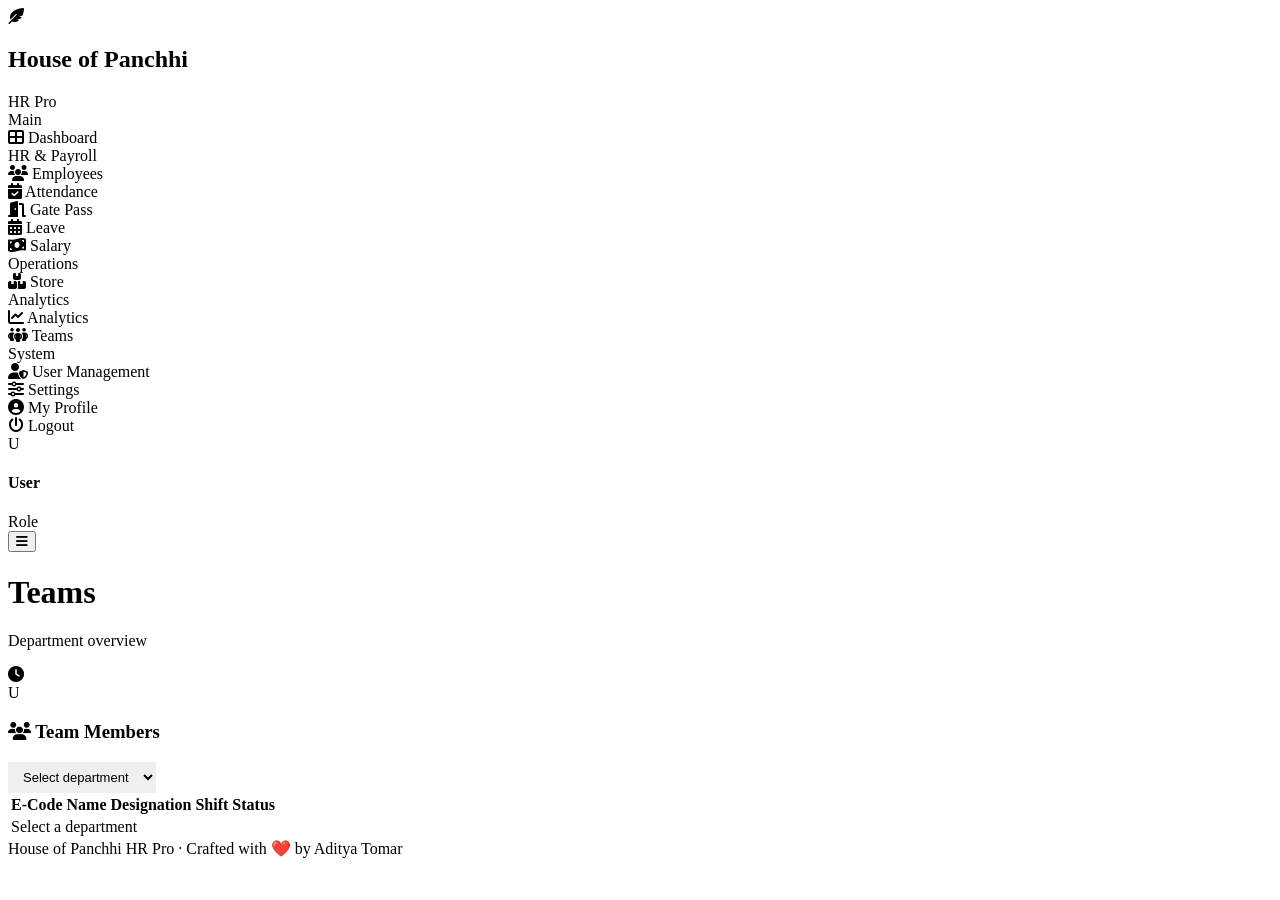
==== teams.html @ e10f1668 "Add files via upload" ====
<!DOCTYPE html>
<html lang="en">
<head>
<meta charset="UTF-8">
<meta name="viewport" content="width=device-width, initial-scale=1.0">
<title>Teams — House of Panchhi HR</title>
<link rel="icon" type="image/png" href="assets/img/hop-logo-wings.png">
<link rel="preconnect" href="https://fonts.googleapis.com">
<link href="https://fonts.googleapis.com/css2?family=Plus+Jakarta+Sans:wght@300;400;500;600;700;800&family=JetBrains+Mono:wght@400;600&display=swap" rel="stylesheet">
<link rel="stylesheet" href="https://cdnjs.cloudflare.com/ajax/libs/font-awesome/6.5.1/css/all.min.css">
<link rel="stylesheet" href="assets/css/style.css">
<style>
.team-card { background: #fff; border: 1px solid var(--gray-200); border-radius: var(--radius-lg); padding: 20px; cursor: pointer; transition: all 0.25s; border-left: 4px solid var(--primary); }
.team-card:hover { transform: translateY(-4px); box-shadow: var(--shadow-md); }
.team-card .tc-head { display: flex; justify-content: space-between; align-items: center; margin-bottom: 14px; }
.team-card .tc-name { font-size: 16px; font-weight: 800; color: var(--gray-900); }
.team-card .tc-count { background: var(--primary-light); color: var(--primary); padding: 4px 10px; border-radius: 20px; font-size: 12px; font-weight: 700; }
.team-card .tc-stats { display: flex; gap: 12px; font-size: 12px; color: var(--gray-500); margin-bottom: 12px; }
.team-card .tc-bar { height: 6px; background: var(--gray-200); border-radius: 3px; overflow: hidden; }
.team-card .tc-fill { height: 100%; border-radius: 3px; transition: width 0.8s; }
.teams-grid { display: grid; grid-template-columns: repeat(auto-fit, minmax(260px, 1fr)); gap: 16px; }
</style>
</head>
<body>
<div class="app-wrapper active" id="appWrapper">
<div class="sidebar-overlay" id="sidebarOverlay" onclick="closeSidebar()"></div>
<nav class="sidebar" id="sidebar">
  <div class="sidebar-brand"><img src="assets/img/hop-logo-wings.png" alt="HOP" class="sidebar-logo-img" onerror="this.outerHTML='<div class=\'brand-icon\'><i class=\'fas fa-feather-pointed\'></i></div>'"><div class="brand-text"><h2>House of Panchhi</h2><span>HR Pro</span></div></div>
  <div class="sidebar-nav">
    <div class="nav-section"><div class="nav-section-title">Main</div><div class="nav-link" data-module="dashboard" onclick="window.location='index.html'"><i class="fas fa-th-large"></i> Dashboard</div></div>
    <div class="nav-section">
      <div class="nav-section-title">HR & Payroll</div>
      <div class="nav-link" data-module="employees" onclick="window.location='employees.html'"><i class="fas fa-users"></i> Employees</div>
      <div class="nav-link" data-module="attendance" onclick="window.location='attendance.html'"><i class="fas fa-calendar-check"></i> Attendance</div>
      <div class="nav-link" data-module="gatepass" onclick="window.location='gatepass.html'"><i class="fas fa-door-open"></i> Gate Pass</div>
      <div class="nav-link" data-module="leave" onclick="window.location='leave.html'"><i class="fas fa-calendar-days"></i> Leave</div>
      <div class="nav-link" data-module="salary" onclick="window.location='salary.html'"><i class="fas fa-money-bill-wave"></i> Salary</div>
    </div>
    <div class="nav-section"><div class="nav-section-title">Operations</div><div class="nav-link" data-module="store" onclick="window.location='store.html'"><i class="fas fa-boxes-stacked"></i> Store</div></div>
    <div class="nav-section"><div class="nav-section-title">Analytics</div><div class="nav-link" data-module="analytics" onclick="window.location='analytics.html'"><i class="fas fa-chart-line"></i> Analytics</div><div class="nav-link active" data-module="teams"><i class="fas fa-people-group"></i> Teams</div></div>
    <div class="nav-section"><div class="nav-section-title">System</div><div class="nav-link" data-module="users" onclick="window.location='users.html'"><i class="fas fa-user-shield"></i> User Management</div><div class="nav-link" data-module="settings" onclick="window.location='index.html#settings'"><i class="fas fa-sliders"></i> Settings</div><div class="nav-link" data-module="profile" onclick="window.location='index.html#profile'"><i class="fas fa-user-circle"></i> My Profile</div><div class="nav-link" onclick="Auth.logout()"><i class="fas fa-power-off"></i> Logout</div></div>
  </div>
  <div class="sidebar-footer"><div class="user-avatar" id="sidebarAvatar">U</div><div class="user-info"><h4 id="sidebarName">User</h4><span><span class="online-dot"></span> <span class="badge-role">Role</span></span></div></div>
</nav>
<div class="main-content">
  <header class="top-header">
    <div class="header-left"><button class="menu-toggle" onclick="toggleSidebar()"><i class="fas fa-bars"></i></button><div class="page-title"><h1>Teams</h1><p>Department overview</p></div></div>
    <div class="header-right"><div class="header-clock"><i class="fas fa-clock"></i><span id="liveClock"></span></div><div class="header-avatar" id="headerAvatar" onclick="window.location='index.html#profile'">U</div></div>
  </header>
  <div class="page-content">
    <div class="teams-grid" id="teamsGrid"></div>
    <div class="table-card mt-24">
      <div class="table-header"><h3><i class="fas fa-users"></i> Team Members</h3><select id="teamSelect" style="padding:7px 11px;border:1.5px solid var(--gray-200);border-radius:var(--radius-sm);font-size:13px" onchange="renderMembers()"><option value="">Select department</option></select></div>
      <div class="table-wrapper"><table><thead><tr><th>E-Code</th><th>Name</th><th>Designation</th><th>Shift</th><th>Status</th></tr></thead><tbody id="membersBody"><tr><td colspan="5" class="table-empty">Select a department</td></tr></tbody></table></div>
    </div>
    <div class="app-footer"><div class="credit-text">House of Panchhi HR Pro · <span class="rainbow-text">Crafted with ❤️ by Aditya Tomar</span></div></div>
  </div>
</div>
</div>
<script src="assets/js/app.js"></script>
<script>
let employees = [], attendance = [], departments = [];
window.addEventListener('load', loadData);
async function loadData() { employees = await GSheet.read('Employees'); attendance = await GSheet.read('Attendance'); departments = await GSheet.read('Departments'); renderTeams(); populateTeamSelect(); }
function renderTeams() { const grid = document.getElementById('teamsGrid'); grid.innerHTML = ''; const today = todayStr(); const att = attendance.filter(r => r.Date === today); const deptCounts = {}; employees.forEach(e => { if (e.Status === 'ACTIVE') deptCounts[e.Department] = (deptCounts[e.Department] || 0) + 1; }); const colors = ['#6c47ff', '#10b981', '#f59e0b', '#3b82f6', '#ef4444', '#ec4899', '#8b5cf6', '#06b6d4', '#14b8a6', '#f97316', '#6366f1', '#84cc16', '#d946ef', '#0ea5e9']; Object.entries(deptCounts).sort((a, b) => b[1] - a[1]).forEach(([dept, count], i) => { const present = att.filter(r => r.Department === dept && (r.Status === 'P' || r.Status === 'L')).length; const pct = count ? Math.round(present / count * 100) : 0; const color = colors[i % colors.length]; const card = document.createElement('div'); card.className = 'team-card'; card.style.borderLeftColor = color; card.onclick = () => { document.getElementById('teamSelect').value = dept; renderMembers(); }; card.innerHTML = `<div class="tc-head"><div class="tc-name">${dept}</div><div class="tc-count">${count}</div></div><div class="tc-stats"><span><i class="fas fa-user-check" style="color:var(--success)"></i> ${present} Present</span><span><i class="fas fa-user-xmark" style="color:var(--danger)"></i> ${count - present} Absent</span></div><div class="tc-bar"><div class="tc-fill" style="width:${pct}%;background:${color}"></div></div><div style="text-align:right;font-size:11px;color:var(--gray-400);margin-top:6px">${pct}% attendance</div>`; grid.appendChild(card); }); }
function populateTeamSelect() { const sel = document.getElementById('teamSelect'); sel.innerHTML = '<option value="">Select department</option>'; const depts = [...new Set(employees.map(e => e.Department).filter(Boolean))].sort(); depts.forEach(d => sel.innerHTML += `<option value="${d}">${d}</option>`); }
function renderMembers() { const dept = document.getElementById('teamSelect').value; const body = document.getElementById('membersBody'); if (!dept) { body.innerHTML = '<tr><td colspan="5" class="table-empty">Select a department</td></tr>'; return; } const mems = employees.filter(e => e.Department === dept && e.Status === 'ACTIVE'); if (!mems.length) { body.innerHTML = '<tr><td colspan="5" class="table-empty">No members</td></tr>'; return; } body.innerHTML = mems.map(e => `<tr><td class="font-mono" style="color:var(--primary);font-weight:700">${e['E-Code']}</td><td style="font-weight:700">${e['Full Name']}</td><td style="font-size:12.5px">${e.Designation}</td><td style="font-size:12px">${e.Shift || '—'}</td><td><span class="badge badge-green">Active</span></td></tr>`).join(''); }
</script>
</body>
</html>
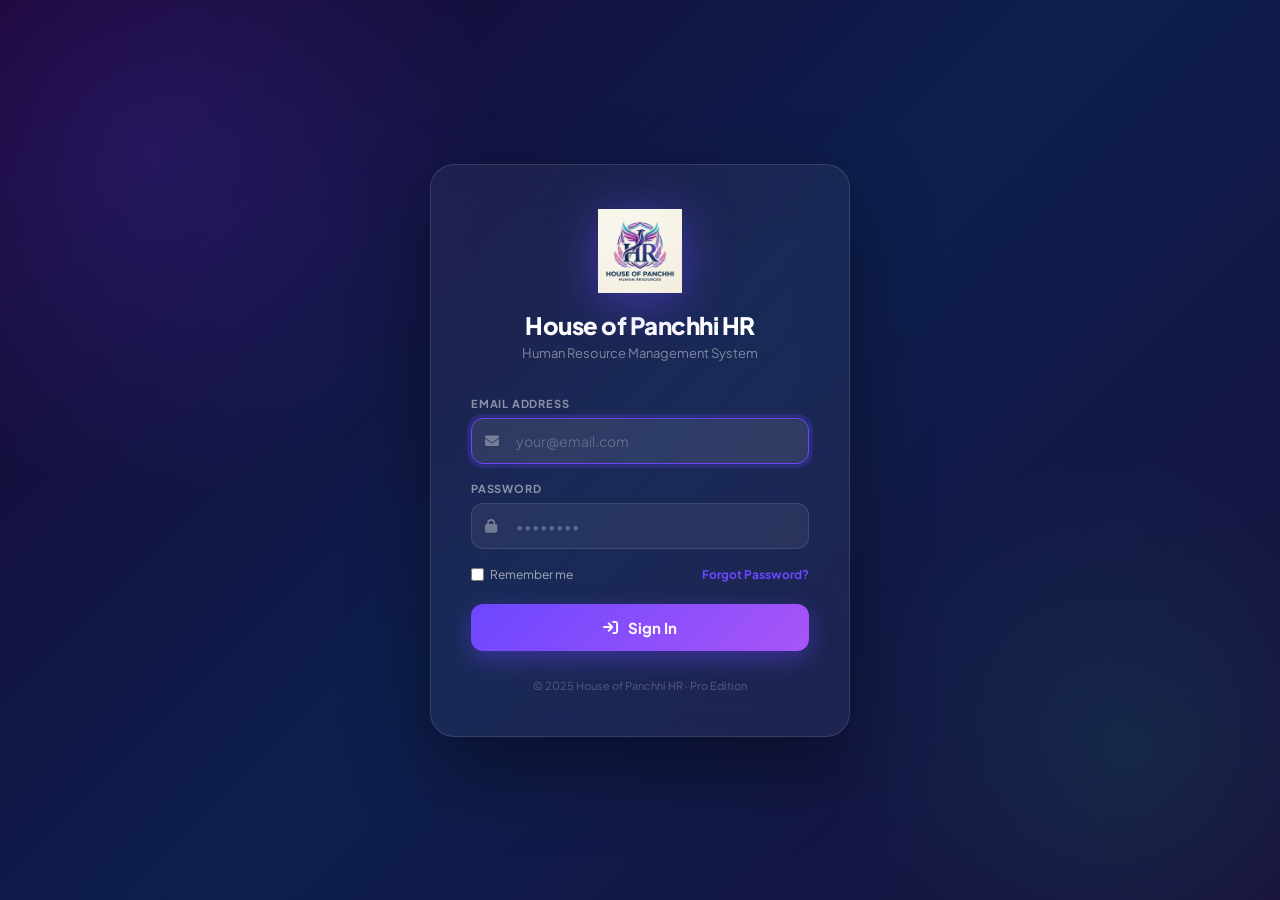
==== commit 8d86327e: "Update teams.html" ====
--- a/teams.html
+++ b/teams.html
@@ -10,61 +10,538 @@
 <link rel="stylesheet" href="https://cdnjs.cloudflare.com/ajax/libs/font-awesome/6.5.1/css/all.min.css">
 <link rel="stylesheet" href="assets/css/style.css">
 <style>
-.team-card { background: #fff; border: 1px solid var(--gray-200); border-radius: var(--radius-lg); padding: 20px; cursor: pointer; transition: all 0.25s; border-left: 4px solid var(--primary); }
-.team-card:hover { transform: translateY(-4px); box-shadow: var(--shadow-md); }
-.team-card .tc-head { display: flex; justify-content: space-between; align-items: center; margin-bottom: 14px; }
-.team-card .tc-name { font-size: 16px; font-weight: 800; color: var(--gray-900); }
-.team-card .tc-count { background: var(--primary-light); color: var(--primary); padding: 4px 10px; border-radius: 20px; font-size: 12px; font-weight: 700; }
-.team-card .tc-stats { display: flex; gap: 12px; font-size: 12px; color: var(--gray-500); margin-bottom: 12px; }
-.team-card .tc-bar { height: 6px; background: var(--gray-200); border-radius: 3px; overflow: hidden; }
-.team-card .tc-fill { height: 100%; border-radius: 3px; transition: width 0.8s; }
-.teams-grid { display: grid; grid-template-columns: repeat(auto-fit, minmax(260px, 1fr)); gap: 16px; }
+/* ── Team Cards ── */
+.teams-grid{display:grid;grid-template-columns:repeat(auto-fill,minmax(280px,1fr));gap:20px;margin-bottom:28px;}
+.team-card{background:#fff;border:1px solid var(--gray-200);border-radius:var(--radius-lg);padding:22px;cursor:pointer;transition:all .25s;position:relative;overflow:hidden;}
+.team-card::before{content:'';position:absolute;top:0;left:0;right:0;height:4px;background:var(--card-color,var(--primary));}
+.team-card:hover{transform:translateY(-4px);box-shadow:var(--shadow-lg);border-color:transparent;}
+.team-card-header{display:flex;align-items:center;gap:14px;margin-bottom:18px;}
+.team-icon{width:50px;height:50px;border-radius:14px;display:flex;align-items:center;justify-content:center;font-size:18px;font-weight:800;color:#fff;flex-shrink:0;}
+.team-name{font-size:15px;font-weight:800;color:var(--gray-900);line-height:1.2;}
+.team-count{font-size:12px;color:var(--gray-400);margin-top:3px;font-weight:500;}
+.team-stats-row{display:grid;grid-template-columns:repeat(3,1fr);gap:8px;margin-bottom:14px;}
+.team-stat-box{text-align:center;padding:10px 6px;background:var(--gray-50);border-radius:var(--radius-sm);}
+.team-stat-num{font-size:20px;font-weight:800;line-height:1;}
+.team-stat-lbl{font-size:9.5px;color:var(--gray-500);font-weight:700;text-transform:uppercase;margin-top:3px;}
+.team-progress-wrap{margin-top:2px;}
+.team-progress-label{display:flex;justify-content:space-between;font-size:11px;font-weight:700;color:var(--gray-600);margin-bottom:5px;}
+.team-progress-bar{height:7px;background:var(--gray-100);border-radius:4px;overflow:hidden;}
+.team-progress-fill{height:100%;border-radius:4px;transition:width 1s cubic-bezier(.4,0,.2,1);}
+
+/* ── Team Detail Panel ── */
+.team-detail-panel{background:#fff;border:1px solid var(--gray-200);border-radius:var(--radius-lg);overflow:hidden;margin-bottom:24px;display:none;}
+.team-detail-header{padding:18px 24px;display:flex;align-items:center;justify-content:space-between;flex-wrap:wrap;gap:12px;}
+.team-detail-title{font-size:17px;font-weight:800;color:var(--gray-900);display:flex;align-items:center;gap:10px;}
+
+/* ── Skeleton cards ── */
+.team-card-skeleton{background:#fff;border:1px solid var(--gray-200);border-radius:var(--radius-lg);padding:22px;}
+.sk-line{border-radius:6px;margin-bottom:10px;}
+
+/* ── Dept filter chips ── */
+.dept-chips{display:flex;gap:8px;flex-wrap:wrap;margin-bottom:20px;}
+.dept-chip{padding:6px 14px;border-radius:20px;font-size:12px;font-weight:700;cursor:pointer;border:1.5px solid var(--gray-200);background:#fff;color:var(--gray-600);transition:all .2s;}
+.dept-chip:hover{border-color:var(--primary);color:var(--primary);background:var(--primary-light);}
+.dept-chip.active{border-color:var(--primary);background:var(--primary);color:#fff;}
 </style>
 </head>
 <body>
 <div class="app-wrapper active" id="appWrapper">
 <div class="sidebar-overlay" id="sidebarOverlay" onclick="closeSidebar()"></div>
+
+<!-- SIDEBAR -->
 <nav class="sidebar" id="sidebar">
-  <div class="sidebar-brand"><img src="assets/img/hop-logo-wings.png" alt="HOP" class="sidebar-logo-img" onerror="this.outerHTML='<div class=\'brand-icon\'><i class=\'fas fa-feather-pointed\'></i></div>'"><div class="brand-text"><h2>House of Panchhi</h2><span>HR Pro</span></div></div>
+  <div class="sidebar-brand">
+    <img src="assets/img/hop-logo-wings.png" alt="HOP" class="sidebar-logo-img" onerror="this.style.display='none';this.nextElementSibling.style.display='flex'">
+    <div class="brand-icon" style="display:none"><i class="fas fa-feather-pointed"></i></div>
+    <div class="brand-text"><h2>House of Panchhi</h2><span>HR Software v2.0</span></div>
+  </div>
   <div class="sidebar-nav">
-    <div class="nav-section"><div class="nav-section-title">Main</div><div class="nav-link" data-module="dashboard" onclick="window.location='index.html'"><i class="fas fa-th-large"></i> Dashboard</div></div>
+    <div class="nav-section">
+      <div class="nav-section-title">Main</div>
+      <div class="nav-link" onclick="window.location='index.html'"><i class="fas fa-th-large"></i> Dashboard</div>
+    </div>
     <div class="nav-section">
       <div class="nav-section-title">HR & Payroll</div>
-      <div class="nav-link" data-module="employees" onclick="window.location='employees.html'"><i class="fas fa-users"></i> Employees</div>
-      <div class="nav-link" data-module="attendance" onclick="window.location='attendance.html'"><i class="fas fa-calendar-check"></i> Attendance</div>
-      <div class="nav-link" data-module="gatepass" onclick="window.location='gatepass.html'"><i class="fas fa-door-open"></i> Gate Pass</div>
-      <div class="nav-link" data-module="leave" onclick="window.location='leave.html'"><i class="fas fa-calendar-days"></i> Leave</div>
-      <div class="nav-link" data-module="salary" onclick="window.location='salary.html'"><i class="fas fa-money-bill-wave"></i> Salary</div>
-    </div>
-    <div class="nav-section"><div class="nav-section-title">Operations</div><div class="nav-link" data-module="store" onclick="window.location='store.html'"><i class="fas fa-boxes-stacked"></i> Store</div></div>
-    <div class="nav-section"><div class="nav-section-title">Analytics</div><div class="nav-link" data-module="analytics" onclick="window.location='analytics.html'"><i class="fas fa-chart-line"></i> Analytics</div><div class="nav-link active" data-module="teams"><i class="fas fa-people-group"></i> Teams</div></div>
-    <div class="nav-section"><div class="nav-section-title">System</div><div class="nav-link" data-module="users" onclick="window.location='users.html'"><i class="fas fa-user-shield"></i> User Management</div><div class="nav-link" data-module="settings" onclick="window.location='index.html#settings'"><i class="fas fa-sliders"></i> Settings</div><div class="nav-link" data-module="profile" onclick="window.location='index.html#profile'"><i class="fas fa-user-circle"></i> My Profile</div><div class="nav-link" onclick="Auth.logout()"><i class="fas fa-power-off"></i> Logout</div></div>
+      <div class="nav-link" onclick="window.location='employees.html'"><i class="fas fa-users"></i> Employee Directory</div>
+      <div class="nav-link" onclick="window.location='attendance.html'"><i class="fas fa-calendar-check"></i> Attendance</div>
+      <div class="nav-link" onclick="window.location='gatepass.html'"><i class="fas fa-door-open"></i> Gate Pass</div>
+      <div class="nav-link" onclick="window.location='leave.html'"><i class="fas fa-calendar-days"></i> Leave Management</div>
+      <div class="nav-link" onclick="window.location='salary.html'"><i class="fas fa-money-bill-wave"></i> Salary / Payroll</div>
+    </div>
+    <div class="nav-section">
+      <div class="nav-section-title">Operations</div>
+      <div class="nav-link" onclick="window.location='store.html'"><i class="fas fa-boxes-stacked"></i> Store & Inventory</div>
+      <div class="nav-link" onclick="showMaintenance('Expenses','Coming soon!')"><i class="fas fa-receipt"></i> Expenses <span class="nav-soon">Soon</span></div>
+      <div class="nav-link" onclick="showMaintenance('Visitor Log','Coming soon!')"><i class="fas fa-person-walking-arrow-right"></i> Visitor Log <span class="nav-soon">Soon</span></div>
+    </div>
+    <div class="nav-section">
+      <div class="nav-section-title">Analytics & Teams</div>
+      <div class="nav-link" onclick="window.location='analytics.html'"><i class="fas fa-chart-line"></i> Analytics</div>
+      <div class="nav-link active"><i class="fas fa-people-group"></i> Teams</div>
+      <div class="nav-link" onclick="showMaintenance('Tasks','Coming soon!')"><i class="fas fa-list-check"></i> Tasks <span class="nav-soon">Soon</span></div>
+      <div class="nav-link" onclick="showMaintenance('Announcements','Coming soon!')"><i class="fas fa-bullhorn"></i> Announcements <span class="nav-soon">Soon</span></div>
+    </div>
+    <div class="nav-section">
+      <div class="nav-section-title">Reports</div>
+      <div class="nav-link" onclick="showMaintenance('MIS Reports','Coming soon!')"><i class="fas fa-file-chart-column"></i> MIS Reports <span class="nav-soon">Soon</span></div>
+      <div class="nav-link" onclick="showMaintenance('Performance','Coming soon!')"><i class="fas fa-star"></i> Performance <span class="nav-soon">Soon</span></div>
+    </div>
+    <div class="nav-section">
+      <div class="nav-section-title">System</div>
+      <div class="nav-link" onclick="window.location='index.html'"><i class="fas fa-sliders"></i> Settings</div>
+    </div>
   </div>
-  <div class="sidebar-footer"><div class="user-avatar" id="sidebarAvatar">U</div><div class="user-info"><h4 id="sidebarName">User</h4><span><span class="online-dot"></span> <span class="badge-role">Role</span></span></div></div>
+  <div class="sidebar-footer">
+    <div class="user-avatar" id="sidebarAvatar">AT</div>
+    <div class="user-info">
+      <h4 id="sidebarName">Aditya Tomar</h4>
+      <span><span class="online-dot"></span> <span id="sidebarRole">Super Admin</span></span>
+    </div>
+  </div>
 </nav>
+
+<!-- MAIN -->
 <div class="main-content">
   <header class="top-header">
-    <div class="header-left"><button class="menu-toggle" onclick="toggleSidebar()"><i class="fas fa-bars"></i></button><div class="page-title"><h1>Teams</h1><p>Department overview</p></div></div>
-    <div class="header-right"><div class="header-clock"><i class="fas fa-clock"></i><span id="liveClock"></span></div><div class="header-avatar" id="headerAvatar" onclick="window.location='index.html#profile'">U</div></div>
+    <div class="header-left">
+      <button class="menu-toggle" onclick="toggleSidebar()"><i class="fas fa-bars"></i></button>
+      <div class="page-title">
+        <h1>Teams</h1>
+        <p>Department-wise overview · Today's attendance per team</p>
+      </div>
+    </div>
+    <div class="header-right">
+      <div class="header-clock"><i class="fas fa-clock"></i><span id="liveClock"></span></div>
+      <button class="btn btn-outline btn-sm" onclick="refreshAll()"><i class="fas fa-rotate"></i> Refresh</button>
+      <div class="header-avatar" id="headerAvatar">AT</div>
+    </div>
   </header>
+
   <div class="page-content">
-    <div class="teams-grid" id="teamsGrid"></div>
-    <div class="table-card mt-24">
-      <div class="table-header"><h3><i class="fas fa-users"></i> Team Members</h3><select id="teamSelect" style="padding:7px 11px;border:1.5px solid var(--gray-200);border-radius:var(--radius-sm);font-size:13px" onchange="renderMembers()"><option value="">Select department</option></select></div>
-      <div class="table-wrapper"><table><thead><tr><th>E-Code</th><th>Name</th><th>Designation</th><th>Shift</th><th>Status</th></tr></thead><tbody id="membersBody"><tr><td colspan="5" class="table-empty">Select a department</td></tr></tbody></table></div>
-    </div>
-    <div class="app-footer"><div class="credit-text">House of Panchhi HR Pro · <span class="rainbow-text">Crafted with ❤️ by Aditya Tomar</span></div></div>
+
+    <!-- Stat Cards -->
+    <div class="stat-cards">
+      <div class="stat-card rose">
+        <div class="stat-icon rose"><i class="fas fa-building"></i></div>
+        <div class="stat-number" id="st-depts">
+          <div class="skeleton" style="width:40px;height:28px;display:inline-block"></div>
+        </div>
+        <div class="stat-label">Departments</div>
+      </div>
+      <div class="stat-card green">
+        <div class="stat-icon green"><i class="fas fa-users"></i></div>
+        <div class="stat-number" id="st-active">
+          <div class="skeleton" style="width:40px;height:28px;display:inline-block"></div>
+        </div>
+        <div class="stat-label">Active Employees</div>
+      </div>
+      <div class="stat-card amber">
+        <div class="stat-icon amber"><i class="fas fa-user-check"></i></div>
+        <div class="stat-number" id="st-present">
+          <div class="skeleton" style="width:40px;height:28px;display:inline-block"></div>
+        </div>
+        <div class="stat-label">Present Today</div>
+      </div>
+      <div class="stat-card red">
+        <div class="stat-icon red"><i class="fas fa-user-xmark"></i></div>
+        <div class="stat-number" id="st-absent">
+          <div class="skeleton" style="width:40px;height:28px;display:inline-block"></div>
+        </div>
+        <div class="stat-label">Absent Today</div>
+      </div>
+      <div class="stat-card blue">
+        <div class="stat-icon blue"><i class="fas fa-user-clock"></i></div>
+        <div class="stat-number" id="st-late">
+          <div class="skeleton" style="width:40px;height:28px;display:inline-block"></div>
+        </div>
+        <div class="stat-label">Late Today</div>
+      </div>
+    </div>
+
+    <!-- Date + Search bar -->
+    <div style="display:flex;align-items:center;justify-content:space-between;flex-wrap:wrap;gap:12px;margin-bottom:20px;">
+      <div style="display:flex;align-items:center;gap:12px;flex-wrap:wrap;">
+        <div class="search-box">
+          <i class="fas fa-search"></i>
+          <input type="text" id="teamSearch" placeholder="Search department or employee..." oninput="filterTeams()">
+        </div>
+        <div style="display:flex;align-items:center;gap:8px;">
+          <label style="font-size:12px;font-weight:700;color:var(--gray-600)">Attendance Date:</label>
+          <input type="date" id="attDate" style="padding:8px 12px;border:1.5px solid var(--gray-200);border-radius:var(--radius-sm);font-size:13px;outline:none;" onchange="refreshAll()">
+        </div>
+      </div>
+      <div style="font-size:12px;color:var(--gray-400);font-weight:600;">
+        <i class="fas fa-circle" style="color:var(--success);font-size:8px;margin-right:4px"></i>
+        Live data from Google Sheets · <span id="lastSync">Loading...</span>
+      </div>
+    </div>
+
+    <!-- Department Filter Chips -->
+    <div class="dept-chips" id="deptChips">
+      <div class="dept-chip active" onclick="filterByDept('ALL',this)">All Departments</div>
+    </div>
+
+    <!-- Teams Grid -->
+    <div class="section-title"><i class="fas fa-people-group"></i> All Departments</div>
+    <div class="teams-grid" id="teamsGrid">
+      <!-- Skeleton loaders -->
+      ${[1,2,3,4,5,6].map(()=>`
+      <div class="team-card-skeleton">
+        <div class="skeleton sk-line" style="width:80%;height:16px"></div>
+        <div class="skeleton sk-line" style="width:50%;height:12px"></div>
+        <div style="display:grid;grid-template-columns:repeat(3,1fr);gap:8px;margin:12px 0">
+          ${[1,2,3].map(()=>`<div class="skeleton" style="height:52px;border-radius:8px"></div>`).join('')}
+        </div>
+        <div class="skeleton" style="height:7px;border-radius:4px"></div>
+      </div>`).join('')}
+    </div>
+
+    <!-- Team Detail Panel (shown on card click) -->
+    <div class="team-detail-panel" id="teamDetailPanel">
+      <div class="team-detail-header">
+        <div class="team-detail-title" id="teamDetailTitle">
+          <i class="fas fa-users"></i> Team Members
+        </div>
+        <div style="display:flex;gap:10px;align-items:center;flex-wrap:wrap;">
+          <div id="teamDetailStats" style="display:flex;gap:8px;flex-wrap:wrap;"></div>
+          <button class="btn btn-outline btn-sm" onclick="closeDetail()"><i class="fas fa-times"></i> Close</button>
+          <button class="btn btn-primary btn-sm" onclick="exportTeamCSV()"><i class="fas fa-download"></i> Export</button>
+        </div>
+      </div>
+      <div class="table-wrapper">
+        <table>
+          <thead>
+            <tr>
+              <th>#</th><th>E-Code</th><th>Employee</th><th>Designation</th>
+              <th>Shift</th><th>Mobile</th><th>Today's Status</th><th>In Time</th><th>Late By</th>
+            </tr>
+          </thead>
+          <tbody id="teamDetailBody">
+            <tr><td colspan="9" class="table-empty"><i class="fas fa-users"></i><p>Click a department card to view members</p></td></tr>
+          </tbody>
+        </table>
+      </div>
+    </div>
+
+    <!-- Footer -->
+    <div style="text-align:center;padding:16px;margin-top:12px;border-top:1px solid var(--gray-100)">
+      <span style="font-size:12px;color:var(--gray-400);font-weight:600">House of Panchhi HR &nbsp;·&nbsp; </span>
+      <span class="credit-name">Crafted with ❤️ by Aditya Tomar</span>
+    </div>
+
   </div>
 </div>
 </div>
+
+<!-- MAINTENANCE MODAL -->
+<div class="maintenance-overlay" id="maintenanceModal">
+  <div class="maintenance-box">
+    <div style="font-size:52px;margin-bottom:16px">🚧</div>
+    <div class="maintenance-badge"><i class="fas fa-hard-hat"></i>&nbsp;Under Construction</div>
+    <h3 style="font-size:20px;font-weight:800;color:var(--gray-900);margin-bottom:8px" id="maintenanceTitle">Coming Soon</h3>
+    <p style="font-size:13.5px;color:var(--gray-500);line-height:1.7;margin-bottom:24px" id="maintenanceDesc">This module is being developed.</p>
+    <button class="btn btn-primary" onclick="document.getElementById('maintenanceModal').classList.remove('show')" style="margin:0 auto">
+      <i class="fas fa-thumbs-up"></i>&nbsp;Got it!
+    </button>
+  </div>
+</div>
+
 <script src="assets/js/app.js"></script>
 <script>
-let employees = [], attendance = [], departments = [];
-window.addEventListener('load', loadData);
-async function loadData() { employees = await GSheet.read('Employees'); attendance = await GSheet.read('Attendance'); departments = await GSheet.read('Departments'); renderTeams(); populateTeamSelect(); }
-function renderTeams() { const grid = document.getElementById('teamsGrid'); grid.innerHTML = ''; const today = todayStr(); const att = attendance.filter(r => r.Date === today); const deptCounts = {}; employees.forEach(e => { if (e.Status === 'ACTIVE') deptCounts[e.Department] = (deptCounts[e.Department] || 0) + 1; }); const colors = ['#6c47ff', '#10b981', '#f59e0b', '#3b82f6', '#ef4444', '#ec4899', '#8b5cf6', '#06b6d4', '#14b8a6', '#f97316', '#6366f1', '#84cc16', '#d946ef', '#0ea5e9']; Object.entries(deptCounts).sort((a, b) => b[1] - a[1]).forEach(([dept, count], i) => { const present = att.filter(r => r.Department === dept && (r.Status === 'P' || r.Status === 'L')).length; const pct = count ? Math.round(present / count * 100) : 0; const color = colors[i % colors.length]; const card = document.createElement('div'); card.className = 'team-card'; card.style.borderLeftColor = color; card.onclick = () => { document.getElementById('teamSelect').value = dept; renderMembers(); }; card.innerHTML = `<div class="tc-head"><div class="tc-name">${dept}</div><div class="tc-count">${count}</div></div><div class="tc-stats"><span><i class="fas fa-user-check" style="color:var(--success)"></i> ${present} Present</span><span><i class="fas fa-user-xmark" style="color:var(--danger)"></i> ${count - present} Absent</span></div><div class="tc-bar"><div class="tc-fill" style="width:${pct}%;background:${color}"></div></div><div style="text-align:right;font-size:11px;color:var(--gray-400);margin-top:6px">${pct}% attendance</div>`; grid.appendChild(card); }); }
-function populateTeamSelect() { const sel = document.getElementById('teamSelect'); sel.innerHTML = '<option value="">Select department</option>'; const depts = [...new Set(employees.map(e => e.Department).filter(Boolean))].sort(); depts.forEach(d => sel.innerHTML += `<option value="${d}">${d}</option>`); }
-function renderMembers() { const dept = document.getElementById('teamSelect').value; const body = document.getElementById('membersBody'); if (!dept) { body.innerHTML = '<tr><td colspan="5" class="table-empty">Select a department</td></tr>'; return; } const mems = employees.filter(e => e.Department === dept && e.Status === 'ACTIVE'); if (!mems.length) { body.innerHTML = '<tr><td colspan="5" class="table-empty">No members</td></tr>'; return; } body.innerHTML = mems.map(e => `<tr><td class="font-mono" style="color:var(--primary);font-weight:700">${e['E-Code']}</td><td style="font-weight:700">${e['Full Name']}</td><td style="font-size:12.5px">${e.Designation}</td><td style="font-size:12px">${e.Shift || '—'}</td><td><span class="badge badge-green">Active</span></td></tr>`).join(''); }
+/* ══════════════════════════════════════
+   TEAMS MODULE v2.0
+   Data source: Google Sheets (GSheet.read)
+   Zero localStorage for business data
+══════════════════════════════════════ */
+
+const DEPT_COLORS = [
+  '#be185d','#7e22ce','#0284c7','#059669','#d97706',
+  '#dc2626','#0891b2','#65a30d','#9333ea','#0369a1',
+  '#b45309','#15803d','#c2410c','#4338ca','#0f766e','#be123c',
+];
+
+let _allEmps    = [];
+let _allAtt     = [];
+let _deptGroups = {};
+let _activeFilter = 'ALL';
+let _activeDetail = null;
+
+/* ── Page init ── */
+window.addEventListener('load', async () => {
+  if (!Auth.require()) return;
+  loadProfileInSidebar();
+  updateClock(); setInterval(updateClock, 1000);
+
+  // Set default date to today
+  document.getElementById('attDate').value = todayStr();
+
+  await refreshAll();
+});
+
+/* ── Load data from Sheets ── */
+async function refreshAll() {
+  const date = document.getElementById('attDate').value || todayStr();
+
+  // Parallel fetch
+  const [emps, att] = await Promise.all([
+    GSheet.read('Employees'),
+    GSheet.read('Attendance', 'date:' + date),
+  ]);
+
+  _allEmps = emps.filter(e => e.status === 'ACTIVE');
+  _allAtt  = att;
+
+  buildGroups();
+  renderStats();
+  renderChips();
+  renderTeams();
+
+  document.getElementById('lastSync').textContent =
+    'Updated ' + new Date().toLocaleTimeString('en-IN', { hour:'2-digit', minute:'2-digit' });
+}
+
+/* ── Build department groups ── */
+function buildGroups() {
+  _deptGroups = {};
+  _allEmps.forEach(emp => {
+    const dept = emp.department || 'UNKNOWN';
+    if (!_deptGroups[dept]) {
+      _deptGroups[dept] = { name: dept, members: [], present: 0, absent: 0, late: 0, noData: 0 };
+    }
+    _deptGroups[dept].members.push(emp);
+
+    // Match today's attendance
+    const att = _allAtt.find(r => r.ecode === emp.ecode);
+    if (att) {
+      if (att.status === 'P')       _deptGroups[dept].present++;
+      else if (att.status === 'L')  { _deptGroups[dept].present++; _deptGroups[dept].late++; }
+      else if (att.status === 'A')  _deptGroups[dept].absent++;
+    } else {
+      _deptGroups[dept].noData++;
+    }
+  });
+}
+
+/* ── Render top stats ── */
+function renderStats() {
+  const depts    = Object.keys(_deptGroups).length;
+  const active   = _allEmps.length;
+  const present  = _allAtt.filter(r => r.status === 'P' || r.status === 'L').length;
+  const absent   = _allAtt.filter(r => r.status === 'A').length;
+  const late     = _allAtt.filter(r => r.status === 'L').length;
+
+  document.getElementById('st-depts').textContent   = depts;
+  document.getElementById('st-active').textContent  = active;
+  document.getElementById('st-present').textContent = present || 0;
+  document.getElementById('st-absent').textContent  = absent  || 0;
+  document.getElementById('st-late').textContent    = late    || 0;
+}
+
+/* ── Render department filter chips ── */
+function renderChips() {
+  const chips = document.getElementById('deptChips');
+  const sorted = Object.keys(_deptGroups).sort();
+  chips.innerHTML = `<div class="dept-chip active" onclick="filterByDept('ALL',this)">All Departments</div>`;
+  sorted.forEach(dept => {
+    chips.innerHTML += `<div class="dept-chip" onclick="filterByDept('${dept}',this)">${dept}</div>`;
+  });
+}
+
+/* ── Filter by dept chip ── */
+function filterByDept(dept, el) {
+  _activeFilter = dept;
+  document.querySelectorAll('.dept-chip').forEach(c => c.classList.remove('active'));
+  el.classList.add('active');
+  renderTeams();
+}
+
+/* ── Filter by search ── */
+function filterTeams() {
+  renderTeams();
+}
+
+/* ── Render department cards ── */
+function renderTeams() {
+  const grid   = document.getElementById('teamsGrid');
+  const query  = (document.getElementById('teamSearch').value || '').toLowerCase().trim();
+  const sorted = Object.values(_deptGroups).sort((a, b) => b.members.length - a.members.length);
+
+  // Apply filters
+  const filtered = sorted.filter(dept => {
+    if (_activeFilter !== 'ALL' && dept.name !== _activeFilter) return false;
+    if (query) {
+      const inDept = dept.name.toLowerCase().includes(query);
+      const inEmps = dept.members.some(e =>
+        (e.fullname || '').toLowerCase().includes(query) ||
+        (e.ecode    || '').toLowerCase().includes(query)
+      );
+      return inDept || inEmps;
+    }
+    return true;
+  });
+
+  if (!filtered.length) {
+    grid.innerHTML = `
+      <div style="grid-column:1/-1;text-align:center;padding:56px 20px;color:var(--gray-400)">
+        <i class="fas fa-people-group" style="font-size:52px;display:block;margin-bottom:16px;opacity:.25"></i>
+        <p style="font-size:15px;font-weight:700">${_allEmps.length === 0 ? 'No employees yet — add employees first' : 'No departments match your search'}</p>
+      </div>`;
+    return;
+  }
+
+  grid.innerHTML = '';
+
+  filtered.forEach((dept, i) => {
+    const color    = DEPT_COLORS[i % DEPT_COLORS.length];
+    const total    = dept.members.length;
+    const attendPct= total > 0 ? Math.round(dept.present / total * 100) : 0;
+    const head     = dept.members.find(e => e.tagSenior) || dept.members[0];
+
+    const card = document.createElement('div');
+    card.className = 'team-card';
+    card.style.setProperty('--card-color', color);
+    card.onclick = () => showDetail(dept, color);
+
+    card.innerHTML = `
+      <div class="team-card-header">
+        <div class="team-icon" style="background:${color}">${dept.name.slice(0,2)}</div>
+        <div>
+          <div class="team-name">${dept.name}</div>
+          <div class="team-count">${total} member${total !== 1 ? 's' : ''}${head ? ' · ' + head.fullname : ''}</div>
+        </div>
+      </div>
+      <div class="team-stats-row">
+        <div class="team-stat-box">
+          <div class="team-stat-num" style="color:var(--success)">${dept.present}</div>
+          <div class="team-stat-lbl">Present</div>
+        </div>
+        <div class="team-stat-box">
+          <div class="team-stat-num" style="color:var(--danger)">${dept.absent}</div>
+          <div class="team-stat-lbl">Absent</div>
+        </div>
+        <div class="team-stat-box">
+          <div class="team-stat-num" style="color:var(--warning)">${dept.late}</div>
+          <div class="team-stat-lbl">Late</div>
+        </div>
+      </div>
+      <div class="team-progress-wrap">
+        <div class="team-progress-label">
+          <span>Attendance</span>
+          <span style="color:${color}">${attendPct}%</span>
+        </div>
+        <div class="team-progress-bar">
+          <div class="team-progress-fill" style="width:0%;background:${color}" data-w="${attendPct}"></div>
+        </div>
+      </div>`;
+
+    grid.appendChild(card);
+
+    // Animate progress bar with slight delay
+    setTimeout(() => {
+      card.querySelector('.team-progress-fill').style.width = attendPct + '%';
+    }, 100 + i * 60);
+  });
+}
+
+/* ── Show team member detail ── */
+function showDetail(dept, color) {
+  _activeDetail = dept;
+  const panel  = document.getElementById('teamDetailPanel');
+  const title  = document.getElementById('teamDetailTitle');
+  const body   = document.getElementById('teamDetailBody');
+  const stats  = document.getElementById('teamDetailStats');
+
+  panel.style.display = 'block';
+  title.innerHTML = `<i class="fas fa-users" style="color:${color}"></i> ${dept.name} — ${dept.members.length} Members`;
+
+  // Mini stats
+  const attendPct = dept.members.length > 0 ? Math.round(dept.present / dept.members.length * 100) : 0;
+  stats.innerHTML = `
+    <span class="badge badge-green"><i class="fas fa-user-check"></i> ${dept.present} Present</span>
+    <span class="badge badge-red"><i class="fas fa-user-xmark"></i> ${dept.absent} Absent</span>
+    <span class="badge badge-amber"><i class="fas fa-clock"></i> ${dept.late} Late</span>
+    <span class="badge" style="background:${color}20;color:${color}">${attendPct}% attendance</span>`;
+
+  const stMap = { P:'badge-green', L:'badge-amber', A:'badge-red' };
+  const slMap = { P:'Present', L:'Late', A:'Absent' };
+
+  body.innerHTML = '';
+  dept.members
+    .sort((a, b) => (a.fullname || '').localeCompare(b.fullname || ''))
+    .forEach((emp, idx) => {
+      const att = _allAtt.find(r => r.ecode === emp.ecode);
+      let statusCell, inTimeCell, lateCell;
+
+      if (att) {
+        statusCell = `<span class="badge ${stMap[att.status] || 'badge-gray'}">${slMap[att.status] || att.status}</span>`;
+        inTimeCell = att.inTime ? `<span class="font-mono" style="font-size:12px">${formatTime(att.inTime)}</span>` : '—';
+        lateCell   = att.lateMin > 0
+          ? `<span style="color:var(--danger);font-weight:700;font-size:12px">${minutesToHHMM(att.lateMin)}</span>`
+          : '—';
+      } else {
+        statusCell = `<span class="badge badge-gray">No Data</span>`;
+        inTimeCell = '—';
+        lateCell   = '—';
+      }
+
+      const tagBadges = [
+        emp.tagSenior ? `<span class="emp-tag tag-senior"><i class="fas fa-star" style="font-size:8px"></i> Senior</span>` : '',
+        emp.tagBonus  ? `<span class="emp-tag tag-bonus"><i class="fas fa-gift" style="font-size:8px"></i> 31D</span>`     : '',
+      ].join('');
+
+      const tr = document.createElement('tr');
+      tr.innerHTML = `
+        <td style="font-weight:700;color:var(--gray-400);font-size:12px">${idx + 1}</td>
+        <td><span class="font-mono" style="color:var(--primary);font-weight:700;font-size:12px">${emp.ecode}</span></td>
+        <td>
+          <div style="display:flex;align-items:center;gap:9px">
+            <div class="emp-avatar" style="background:${avatarColor(emp.fullname)}">${initials(emp.fullname)}</div>
+            <div>
+              <div style="font-weight:700;font-size:13px">${emp.fullname}</div>
+              <div style="font-size:10.5px;color:var(--gray-400);margin-top:1px">${tagBadges}</div>
+            </div>
+          </div>
+        </td>
+        <td style="font-size:12.5px">${emp.designation || '—'}</td>
+        <td style="font-size:12px;color:var(--gray-600)">${getShiftLabel(emp.shift)}</td>
+        <td class="font-mono" style="font-size:12px">${emp.mobile || '—'}</td>
+        <td>${statusCell}</td>
+        <td>${inTimeCell}</td>
+        <td>${lateCell}</td>`;
+      body.appendChild(tr);
+    });
+
+  // Smooth scroll to detail
+  setTimeout(() => panel.scrollIntoView({ behavior: 'smooth', block: 'start' }), 80);
+}
+
+/* ── Close detail panel ── */
+function closeDetail() {
+  document.getElementById('teamDetailPanel').style.display = 'none';
+  _activeDetail = null;
+}
+
+/* ── Export team CSV ── */
+function exportTeamCSV() {
+  if (!_activeDetail) return;
+  const date = document.getElementById('attDate').value || todayStr();
+  const rows = _activeDetail.members.map(emp => {
+    const att = _allAtt.find(r => r.ecode === emp.ecode);
+    return {
+      ECode       : emp.ecode,
+      Name        : emp.fullname,
+      Department  : emp.department,
+      Designation : emp.designation,
+      Mobile      : emp.mobile,
+      Shift       : emp.shift,
+      Status      : att ? (att.status === 'P' ? 'Present' : att.status === 'L' ? 'Late' : 'Absent') : 'No Data',
+      InTime      : att?.inTime || '',
+      LateMinutes : att?.lateMin || 0,
+    };
+  });
+  downloadCSV(`Team_${_activeDetail.name}_${date}.csv`, rows,
+    ['ECode','Name','Department','Designation','Mobile','Shift','Status','InTime','LateMinutes']);
+}
 </script>
 </body>
 </html>
--- a/assets/css/style.css
+++ b/assets/css/style.css
@@ -0,0 +1,408 @@
+/***********************************************************************************
+ * PANCHHI HR PRO — Stylesheet
+ * Modern, clean, glassmorphism, animated
+ ***********************************************************************************/
+
+@import url('https://fonts.googleapis.com/css2?family=Plus+Jakarta+Sans:wght@300;400;500;600;700;800&family=JetBrains+Mono:wght@400;600&display=swap');
+
+:root {
+  --primary: #6c47ff;
+  --primary-light: #ede9fe;
+  --primary-dark: #4f35c4;
+  --primary-glow: rgba(108, 71, 255, 0.15);
+  --success: #10b981;
+  --success-light: #d1fae5;
+  --danger: #ef4444;
+  --danger-light: #fee2e2;
+  --warning: #f59e0b;
+  --warning-light: #fef3c7;
+  --info: #3b82f6;
+  --info-light: #dbeafe;
+  --gray-50: #f8fafc;
+  --gray-100: #f1f5f9;
+  --gray-200: #e2e8f0;
+  --gray-300: #cbd5e1;
+  --gray-400: #94a3b8;
+  --gray-500: #64748b;
+  --gray-600: #475569;
+  --gray-700: #334155;
+  --gray-800: #1e293b;
+  --gray-900: #0f172a;
+  --sidebar-width: 270px;
+  --header-height: 70px;
+  --radius-sm: 8px;
+  --radius-md: 12px;
+  --radius-lg: 16px;
+  --radius-xl: 20px;
+  --shadow-sm: 0 1px 3px rgba(0,0,0,0.08), 0 1px 2px rgba(0,0,0,0.04);
+  --shadow-md: 0 4px 16px rgba(0,0,0,0.08), 0 2px 6px rgba(0,0,0,0.04);
+  --shadow-lg: 0 10px 40px rgba(0,0,0,0.1), 0 4px 12px rgba(0,0,0,0.05);
+  --shadow-xl: 0 20px 60px rgba(0,0,0,0.12), 0 8px 20px rgba(0,0,0,0.06);
+}
+
+* { margin: 0; padding: 0; box-sizing: border-box; }
+html { scroll-behavior: smooth; font-size: 14px; }
+body {
+  font-family: 'Plus Jakarta Sans', sans-serif;
+  background: var(--gray-50);
+  color: var(--gray-800);
+  overflow-x: hidden;
+  -webkit-font-smoothing: antialiased;
+}
+a { text-decoration: none; color: inherit; }
+button, input, select, textarea { font-family: inherit; outline: none; }
+
+::-webkit-scrollbar { width: 6px; height: 6px; }
+::-webkit-scrollbar-track { background: transparent; }
+::-webkit-scrollbar-thumb { background: var(--gray-300); border-radius: 10px; }
+::-webkit-scrollbar-thumb:hover { background: var(--gray-400); }
+
+/* ===================== LOGIN PAGE ===================== */
+.login-page {
+  position: fixed; inset: 0;
+  background: linear-gradient(135deg, #1a0533 0%, #0d1f4e 50%, #1a0f3c 100%);
+  display: flex; align-items: center; justify-content: center;
+  padding: 20px; overflow: auto;
+}
+.login-page::before {
+  content: ''; position: absolute; width: 700px; height: 700px; border-radius: 50%;
+  background: radial-gradient(circle, rgba(108,71,255,0.18) 0%, transparent 70%);
+  top: -200px; left: -200px; pointer-events: none;
+}
+.login-page::after {
+  content: ''; position: absolute; width: 600px; height: 600px; border-radius: 50%;
+  background: radial-gradient(circle, rgba(16,185,129,0.12) 0%, transparent 70%);
+  bottom: -150px; right: -150px; pointer-events: none;
+}
+.login-card {
+  position: relative; z-index: 1;
+  background: rgba(255,255,255,0.05);
+  backdrop-filter: blur(24px);
+  border: 1px solid rgba(255,255,255,0.12);
+  border-radius: 24px;
+  padding: 44px 40px;
+  width: 420px; max-width: 100%;
+  box-shadow: 0 32px 80px rgba(0,0,0,0.4);
+  animation: loginSlideUp 0.7s cubic-bezier(0.34,1.56,0.64,1) both;
+}
+@keyframes loginSlideUp {
+  from { opacity: 0; transform: translateY(40px) scale(0.95); }
+  to { opacity: 1; transform: translateY(0) scale(1); }
+}
+.login-logo { text-align: center; margin-bottom: 36px; }
+.login-logo img { width: 84px; height: 84px; object-fit: contain; margin-bottom: 14px; filter: drop-shadow(0 8px 24px rgba(108,71,255,0.5)); }
+.login-logo h1 { font-size: 24px; font-weight: 800; color: #fff; letter-spacing: -0.5px; }
+.login-logo p { font-size: 13px; color: rgba(255,255,255,0.45); margin-top: 5px; }
+.login-field { margin-bottom: 18px; }
+.login-field label { display: block; font-size: 11px; font-weight: 700; color: rgba(255,255,255,0.5); text-transform: uppercase; letter-spacing: 0.8px; margin-bottom: 8px; }
+.login-field .input-wrap { position: relative; }
+.login-field .input-wrap i { position: absolute; left: 14px; top: 50%; transform: translateY(-50%); color: rgba(255,255,255,0.35); font-size: 14px; }
+.login-field input { width: 100%; padding: 13px 16px 13px 44px; background: rgba(255,255,255,0.06); border: 1.5px solid rgba(255,255,255,0.1); border-radius: 12px; color: #fff; font-size: 14px; transition: all 0.3s; }
+.login-field input::placeholder { color: rgba(255,255,255,0.25); }
+.login-field input:focus { border-color: var(--primary); background: rgba(255,255,255,0.09); box-shadow: 0 0 0 4px rgba(108,71,255,0.2); }
+.login-options { display: flex; align-items: center; justify-content: space-between; margin-bottom: 22px; font-size: 12px; }
+.login-options label { color: rgba(255,255,255,0.6); display: flex; align-items: center; gap: 6px; cursor: pointer; }
+.login-options a { color: var(--primary); font-weight: 700; cursor: pointer; }
+.login-options a:hover { text-decoration: underline; }
+.login-btn { width: 100%; padding: 14px; background: linear-gradient(135deg, var(--primary), #a855f7); color: #fff; border: none; border-radius: 12px; font-size: 15px; font-weight: 700; cursor: pointer; display: flex; align-items: center; justify-content: center; gap: 10px; transition: all 0.3s; box-shadow: 0 8px 24px rgba(108,71,255,0.4); }
+.login-btn:hover { transform: translateY(-2px); box-shadow: 0 12px 32px rgba(108,71,255,0.5); }
+.login-btn:disabled { opacity: 0.7; cursor: not-allowed; transform: none; }
+.login-error { background: rgba(239,68,68,0.12); color: #fca5a5; border: 1px solid rgba(239,68,68,0.25); border-radius: 10px; padding: 10px 14px; font-size: 12.5px; font-weight: 600; margin-bottom: 16px; display: none; align-items: center; gap: 8px; }
+.login-footer { text-align: center; margin-top: 28px; font-size: 11px; color: rgba(255,255,255,0.25); }
+.forgot-msg { border-radius: 10px; padding: 10px 14px; font-size: 12.5px; font-weight: 600; margin-bottom: 16px; display: none; align-items: center; gap: 8px; }
+.forgot-msg.success { background: rgba(16,185,129,0.12); color: #6ee7b7; border: 1px solid rgba(16,185,129,0.25); }
+.forgot-msg.error { background: rgba(239,68,68,0.12); color: #fca5a5; border: 1px solid rgba(239,68,68,0.25); }
+.back-to-login { text-align: center; margin-top: 18px; font-size: 12px; color: rgba(255,255,255,0.5); }
+.back-to-login a { color: var(--primary); font-weight: 700; cursor: pointer; }
+
+/* ===================== APP LAYOUT ===================== */
+.app-wrapper { display: block; min-height: 100vh; }
+.sidebar {
+  position: fixed; top: 0; left: 0; width: var(--sidebar-width); height: 100vh;
+  background: linear-gradient(180deg, #0f0a1a 0%, #1a102e 100%);
+  border-right: 1px solid rgba(255,255,255,0.06);
+  display: flex; flex-direction: column; z-index: 200;
+  transition: transform 0.3s cubic-bezier(0.4,0,0.2,1); overflow: hidden;
+}
+.sidebar-brand {
+  padding: 22px 20px 18px; display: flex; align-items: center; gap: 12px;
+  border-bottom: 1px solid rgba(255,255,255,0.06); flex-shrink: 0;
+}
+.sidebar-logo-img { width: 40px; height: 40px; object-fit: contain; border-radius: 10px; }
+.brand-icon {
+  width: 40px; height: 40px; background: linear-gradient(135deg, var(--primary), #a855f7);
+  border-radius: 10px; display: flex; align-items: center; justify-content: center;
+}
+.brand-icon i { font-size: 20px; color: #fff; }
+.brand-text h2 { font-size: 16px; font-weight: 800; color: #fff; line-height: 1.2; }
+.brand-text span { font-size: 10.5px; color: var(--gray-400); font-weight: 500; }
+
+.sidebar-nav { flex: 1; overflow-y: auto; padding: 16px 12px; }
+.nav-section { margin-bottom: 24px; }
+.nav-section-title { font-size: 9.5px; font-weight: 800; color: var(--gray-500); text-transform: uppercase; letter-spacing: 1.2px; padding: 0 10px; margin-bottom: 8px; }
+.nav-link {
+  display: flex; align-items: center; gap: 10px; padding: 10px 12px; border-radius: var(--radius-sm);
+  color: var(--gray-300); font-size: 13px; font-weight: 500; cursor: pointer; margin-bottom: 2px;
+  transition: all 0.18s ease; position: relative;
+}
+.nav-link:hover { background: rgba(255,255,255,0.06); color: #fff; }
+.nav-link.active { background: rgba(108,71,255,0.15); color: var(--primary); font-weight: 700; }
+.nav-link.active::before { content: ''; position: absolute; left: 0; top: 20%; height: 60%; width: 3px; background: var(--primary); border-radius: 0 3px 3px 0; }
+.nav-link i { width: 18px; text-align: center; font-size: 14px; flex-shrink: 0; }
+.nav-link .nav-soon { margin-left: auto; font-size: 9px; font-weight: 700; background: rgba(255,255,255,0.08); color: var(--gray-400); padding: 2px 6px; border-radius: 20px; text-transform: uppercase; }
+.nav-link.has-sub .nav-chevron { margin-left: auto; font-size: 11px; transition: transform 0.2s; }
+.nav-link.has-sub.open .nav-chevron { transform: rotate(90deg); }
+.nav-sub { padding-left: 28px; margin-top: 2px; display: none; }
+.nav-sub.open { display: block; }
+.nav-sub .nav-link { font-size: 12.5px; padding: 7px 10px; }
+
+.sidebar-footer {
+  padding: 14px 16px; border-top: 1px solid rgba(255,255,255,0.06);
+  display: flex; align-items: center; gap: 10px; cursor: pointer; transition: background 0.2s; flex-shrink: 0;
+}
+.sidebar-footer:hover { background: rgba(255,255,255,0.04); }
+.user-avatar {
+  width: 38px; height: 38px; border-radius: 10px; flex-shrink: 0;
+  background: linear-gradient(135deg, var(--primary), #a855f7);
+  display: flex; align-items: center; justify-content: center; color: #fff; font-size: 13px; font-weight: 700; overflow: hidden;
+}
+.user-avatar img { width: 100%; height: 100%; object-fit: cover; }
+.user-info { flex: 1; min-width: 0; }
+.user-info h4 { font-size: 13px; font-weight: 700; color: #fff; white-space: nowrap; overflow: hidden; text-overflow: ellipsis; }
+.user-info span { font-size: 11px; color: var(--gray-400); display: flex; align-items: center; gap: 4px; }
+.online-dot { width: 6px; height: 6px; background: var(--success); border-radius: 50%; display: inline-block; }
+
+.main-content { margin-left: var(--sidebar-width); min-height: 100vh; }
+.top-header {
+  height: var(--header-height); background: rgba(255,255,255,0.8); backdrop-filter: blur(12px);
+  border-bottom: 1px solid var(--gray-200); display: flex; align-items: center; justify-content: space-between;
+  padding: 0 28px; position: sticky; top: 0; z-index: 100;
+}
+.header-left { display: flex; align-items: center; gap: 14px; }
+.menu-toggle { display: none; background: none; border: none; font-size: 18px; color: var(--gray-600); cursor: pointer; padding: 8px; border-radius: var(--radius-sm); }
+.menu-toggle:hover { background: var(--gray-100); }
+.page-title h1 { font-size: 18px; font-weight: 800; color: var(--gray-900); }
+.page-title p { font-size: 12px; color: var(--gray-500); margin-top: 1px; }
+.header-right { display: flex; align-items: center; gap: 14px; }
+.header-clock { background: var(--gray-100); padding: 8px 14px; border-radius: var(--radius-sm); font-size: 12.5px; font-weight: 700; color: var(--gray-700); font-family: 'JetBrains Mono', monospace; display: flex; align-items: center; gap: 7px; }
+.header-clock i { color: var(--primary); font-size: 12px; }
+.header-icon-btn { width: 36px; height: 36px; border-radius: var(--radius-sm); background: none; border: none; cursor: pointer; display: flex; align-items: center; justify-content: center; color: var(--gray-500); font-size: 16px; transition: all 0.2s; position: relative; }
+.header-icon-btn:hover { background: var(--gray-100); color: var(--gray-800); }
+.header-avatar { width: 36px; height: 36px; border-radius: 10px; background: linear-gradient(135deg, var(--primary), #a855f7); display: flex; align-items: center; justify-content: center; color: #fff; font-size: 12px; font-weight: 700; cursor: pointer; overflow: hidden; }
+.header-avatar img { width: 100%; height: 100%; object-fit: cover; }
+.page-content { padding: 24px 28px; }
+.page { display: none; animation: pageIn 0.3s ease; }
+.page.active { display: block; }
+@keyframes pageIn { from { opacity: 0; transform: translateY(8px); } to { opacity: 1; transform: translateY(0); } }
+
+/* ===================== STAT CARDS ===================== */
+.stat-cards { display: grid; grid-template-columns: repeat(auto-fit, minmax(200px, 1fr)); gap: 16px; margin-bottom: 24px; }
+.stat-card {
+  background: #fff; border-radius: var(--radius-lg); padding: 22px 20px; border: 1px solid var(--gray-200);
+  position: relative; overflow: hidden; transition: all 0.25s ease;
+}
+.stat-card:hover { transform: translateY(-3px); box-shadow: var(--shadow-md); }
+.stat-card::after { content: ''; position: absolute; top: 0; right: 0; width: 80px; height: 80px; border-radius: 0 0 0 80px; opacity: 0.06; }
+.stat-card.purple::after { background: var(--primary); }
+.stat-card.green::after { background: var(--success); }
+.stat-card.red::after { background: var(--danger); }
+.stat-card.amber::after { background: var(--warning); }
+.stat-card.blue::after { background: var(--info); }
+.stat-icon { width: 44px; height: 44px; border-radius: 12px; display: flex; align-items: center; justify-content: center; font-size: 18px; margin-bottom: 14px; }
+.stat-icon.purple { background: var(--primary-light); color: var(--primary); }
+.stat-icon.green { background: var(--success-light); color: var(--success); }
+.stat-icon.red { background: var(--danger-light); color: var(--danger); }
+.stat-icon.amber { background: var(--warning-light); color: var(--warning); }
+.stat-icon.blue { background: var(--info-light); color: var(--info); }
+.stat-number { font-size: 26px; font-weight: 800; color: var(--gray-900); line-height: 1; }
+.stat-label { font-size: 12px; color: var(--gray-500); margin-top: 4px; font-weight: 500; }
+
+/* ===================== BUTTONS ===================== */
+.btn { display: inline-flex; align-items: center; gap: 7px; padding: 9px 18px; border-radius: var(--radius-sm); font-size: 13px; font-weight: 700; border: none; cursor: pointer; transition: all 0.22s ease; font-family: inherit; white-space: nowrap; }
+.btn:hover { transform: translateY(-1px); }
+.btn:disabled { opacity: 0.6; cursor: not-allowed; transform: none; }
+.btn-primary { background: linear-gradient(135deg, var(--primary), #a855f7); color: #fff; box-shadow: 0 4px 14px rgba(108,71,255,0.3); }
+.btn-success { background: linear-gradient(135deg, var(--success), #34d399); color: #fff; }
+.btn-danger { background: var(--danger); color: #fff; }
+.btn-warning { background: var(--warning); color: #fff; }
+.btn-outline { background: transparent; border: 1.5px solid var(--gray-200); color: var(--gray-600); }
+.btn-outline:hover { border-color: var(--primary); color: var(--primary); background: var(--primary-light); }
+.btn-ghost { background: var(--gray-100); color: var(--gray-700); }
+.btn-sm { padding: 6px 13px; font-size: 12px; }
+.btn-icon { width: 34px; height: 34px; padding: 0; justify-content: center; border-radius: var(--radius-sm); }
+.btn-full { width: 100%; justify-content: center; }
+.btn-group { display: flex; gap: 10px; flex-wrap: wrap; margin-bottom: 20px; }
+
+/* ===================== CARDS ===================== */
+.card { background: #fff; border-radius: var(--radius-lg); border: 1px solid var(--gray-200); padding: 22px; margin-bottom: 20px; transition: all 0.25s ease; }
+.card:hover { box-shadow: var(--shadow-md); }
+.card-title { font-size: 15px; font-weight: 800; color: var(--gray-900); display: flex; align-items: center; gap: 8px; margin-bottom: 18px; }
+.card-title i { color: var(--primary); }
+
+.table-card { background: #fff; border-radius: var(--radius-lg); border: 1px solid var(--gray-200); overflow: hidden; margin-bottom: 20px; transition: all 0.25s ease; }
+.table-card:hover { box-shadow: var(--shadow-md); }
+.table-header { padding: 18px 22px; border-bottom: 1px solid var(--gray-100); display: flex; align-items: center; justify-content: space-between; flex-wrap: wrap; gap: 12px; }
+.table-header h3 { font-size: 15px; font-weight: 800; color: var(--gray-900); display: flex; align-items: center; gap: 8px; }
+.table-header h3 i { color: var(--primary); }
+.table-wrapper { overflow-x: auto; }
+
+table { width: 100%; border-collapse: collapse; }
+table th { padding: 11px 16px; text-align: left; font-size: 10.5px; font-weight: 800; color: var(--gray-500); text-transform: uppercase; letter-spacing: 0.6px; background: var(--gray-50); border-bottom: 1px solid var(--gray-200); white-space: nowrap; }
+table td { padding: 13px 16px; font-size: 13px; color: var(--gray-700); border-bottom: 1px solid var(--gray-100); vertical-align: middle; }
+table tbody tr { transition: background 0.15s; }
+table tbody tr:hover { background: var(--gray-50); }
+.table-empty { text-align: center; padding: 48px 20px; color: var(--gray-400); }
+.table-empty i { font-size: 36px; display: block; margin-bottom: 12px; opacity: 0.4; }
+.table-empty p { font-size: 14px; font-weight: 600; }
+.table-empty span { font-size: 12px; display: block; margin-top: 4px; }
+
+.form-card { background: #fff; border-radius: var(--radius-lg); padding: 24px; border: 1px solid var(--gray-200); margin-bottom: 20px; transition: all 0.25s ease; }
+.form-card:hover { box-shadow: var(--shadow-md); }
+.form-card-title { font-size: 15px; font-weight: 800; color: var(--gray-900); display: flex; align-items: center; gap: 9px; margin-bottom: 20px; padding-bottom: 16px; border-bottom: 1px solid var(--gray-100); }
+.form-card-title i { color: var(--primary); }
+.form-grid { display: grid; grid-template-columns: repeat(auto-fit, minmax(220px, 1fr)); gap: 14px; }
+.form-grid-2 { grid-template-columns: 1fr 1fr; }
+.form-grid-3 { grid-template-columns: 1fr 1fr 1fr; }
+.form-group { display: flex; flex-direction: column; gap: 5px; }
+.form-group label { font-size: 11.5px; font-weight: 700; color: var(--gray-600); text-transform: uppercase; letter-spacing: 0.5px; }
+.form-group input, .form-group select, .form-group textarea { padding: 10px 13px; border: 1.5px solid var(--gray-200); border-radius: var(--radius-sm); font-size: 13px; color: var(--gray-800); background: #fff; transition: all 0.22s; }
+.form-group input:focus, .form-group select:focus, .form-group textarea:focus { border-color: var(--primary); box-shadow: 0 0 0 3px rgba(108,71,255,0.1); }
+.form-group textarea { resize: vertical; min-height: 80px; }
+.form-group input:disabled, .form-group select:disabled { background: var(--gray-50); cursor: not-allowed; }
+
+.search-box { position: relative; }
+.search-box i { position: absolute; left: 11px; top: 50%; transform: translateY(-50%); color: var(--gray-400); font-size: 12px; }
+.search-box input { padding: 9px 13px 9px 34px; border: 1.5px solid var(--gray-200); border-radius: var(--radius-sm); font-size: 13px; width: 240px; transition: all 0.22s; }
+.search-box input:focus { border-color: var(--primary); box-shadow: 0 0 0 3px rgba(108,71,255,0.1); width: 280px; }
+
+.filter-bar { display: flex; align-items: center; gap: 10px; flex-wrap: wrap; margin-bottom: 20px; background: #fff; padding: 14px 18px; border-radius: var(--radius-lg); border: 1px solid var(--gray-200); }
+.filter-bar select { padding: 8px 12px; border: 1.5px solid var(--gray-200); border-radius: var(--radius-sm); font-size: 13px; color: var(--gray-700); cursor: pointer; outline: none; background: #fff; }
+
+/* ===================== BADGES ===================== */
+.badge { display: inline-flex; align-items: center; gap: 4px; padding: 3px 9px; border-radius: 20px; font-size: 11px; font-weight: 700; white-space: nowrap; }
+.badge-green { background: var(--success-light); color: var(--success); }
+.badge-red { background: var(--danger-light); color: var(--danger); }
+.badge-amber { background: var(--warning-light); color: #b45309; }
+.badge-purple { background: var(--primary-light); color: var(--primary); }
+.badge-blue { background: var(--info-light); color: var(--info); }
+.badge-gray { background: var(--gray-100); color: var(--gray-600); }
+
+/* ===================== MODALS ===================== */
+.modal-overlay { position: fixed; inset: 0; background: rgba(0,0,0,0.45); z-index: 1000; display: none; align-items: center; justify-content: center; backdrop-filter: blur(4px); padding: 16px; }
+.modal-overlay.show { display: flex; }
+.modal-box { background: #fff; border-radius: var(--radius-xl); padding: 28px; max-width: 520px; width: 92vw; max-height: 90vh; overflow-y: auto; animation: modalPop 0.3s cubic-bezier(0.34,1.56,0.64,1); position: relative; }
+.modal-box-wide { max-width: 860px; }
+.modal-box-sm { max-width: 400px; }
+@keyframes modalPop { from { opacity: 0; transform: scale(0.88) translateY(20px); } to { opacity: 1; transform: scale(1) translateY(0); } }
+.modal-header { display: flex; align-items: center; justify-content: space-between; margin-bottom: 22px; }
+.modal-header h3 { font-size: 17px; font-weight: 800; color: var(--gray-900); }
+.modal-close { background: none; border: none; font-size: 18px; color: var(--gray-400); cursor: pointer; padding: 4px; border-radius: 6px; }
+.modal-close:hover { background: var(--gray-100); color: var(--gray-700); }
+.modal-footer { margin-top: 24px; display: flex; gap: 10px; justify-content: flex-end; }
+.modal-confirm { text-align: center; }
+.modal-confirm-icon { width: 68px; height: 68px; border-radius: 50%; display: inline-flex; align-items: center; justify-content: center; font-size: 28px; margin-bottom: 16px; }
+.modal-confirm-icon.red { background: var(--danger-light); color: var(--danger); }
+.modal-confirm-icon.purple { background: var(--primary-light); color: var(--primary); }
+.modal-confirm h3 { font-size: 19px; font-weight: 800; color: var(--gray-900); margin-bottom: 8px; }
+.modal-confirm p { font-size: 13.5px; color: var(--gray-500); line-height: 1.6; margin-bottom: 24px; }
+
+/* ===================== TOAST ===================== */
+.toast-container { position: fixed; top: 20px; right: 20px; z-index: 2000; display: flex; flex-direction: column; gap: 10px; pointer-events: none; }
+.toast { background: #fff; border-radius: var(--radius-md); padding: 14px 18px; box-shadow: var(--shadow-xl); display: flex; align-items: center; gap: 12px; max-width: 360px; pointer-events: all; animation: toastSlide 0.4s cubic-bezier(0.34,1.56,0.64,1); border-left: 3px solid var(--primary); }
+.toast.success { border-left-color: var(--success); }
+.toast.error { border-left-color: var(--danger); }
+.toast.warning { border-left-color: var(--warning); }
+@keyframes toastSlide { from { opacity: 0; transform: translateX(100px); } to { opacity: 1; transform: translateX(0); } }
+.toast-icon { width: 34px; height: 34px; border-radius: 9px; flex-shrink: 0; display: flex; align-items: center; justify-content: center; font-size: 15px; }
+.toast.success .toast-icon { background: var(--success-light); color: var(--success); }
+.toast.error .toast-icon { background: var(--danger-light); color: var(--danger); }
+.toast.warning .toast-icon { background: var(--warning-light); color: var(--warning); }
+.toast.info .toast-icon { background: var(--primary-light); color: var(--primary); }
+.toast-body h4 { font-size: 13px; font-weight: 700; color: var(--gray-900); }
+.toast-body p { font-size: 11.5px; color: var(--gray-500); margin-top: 1px; }
+
+/* ===================== ANIMATIONS ===================== */
+@keyframes spin { to { transform: rotate(360deg); } }
+.spin { animation: spin 0.9s linear infinite; display: inline-block; }
+@keyframes pulse { 0%,100% { opacity: 1; } 50% { opacity: 0.35; } }
+.pulse { animation: pulse 1.5s ease infinite; }
+@keyframes float { 0%,100% { transform: translateY(0); } 50% { transform: translateY(-6px); } }
+.float { animation: float 3s ease-in-out infinite; }
+@keyframes gradientShift { 0% { background-position: 0% 50%; } 50% { background-position: 100% 50%; } 100% { background-position: 0% 50%; } }
+.rainbow-text { background: linear-gradient(90deg, #6c47ff, #a855f7, #ec4899, #f59e0b, #10b981, #3b82f6, #6c47ff); background-size: 200% auto; -webkit-background-clip: text; -webkit-text-fill-color: transparent; background-clip: text; animation: gradientShift 3s linear infinite; }
+
+/* ===================== RESPONSIVE ===================== */
+@media (max-width: 768px) {
+  .sidebar { transform: translateX(-100%); box-shadow: var(--shadow-xl); }
+  .sidebar.open { transform: translateX(0); }
+  .main-content { margin-left: 0 !important; }
+  .menu-toggle { display: flex !important; }
+  .top-header { padding: 0 16px; }
+  .page-content { padding: 16px; }
+  .stat-cards { grid-template-columns: 1fr 1fr; gap: 12px; }
+  .search-box input { width: 180px; }
+  .form-grid-2, .form-grid-3 { grid-template-columns: 1fr; }
+  .header-clock .clock-label { display: none; }
+}
+@media (max-width: 480px) {
+  .stat-cards { grid-template-columns: 1fr; }
+  .search-box input { width: 160px; }
+  .search-box input:focus { width: 180px; }
+  .modal-box { padding: 22px 18px; }
+}
+
+/* ===================== UTILITY ===================== */
+.flex { display: flex; }
+.items-center { align-items: center; }
+.justify-between { justify-content: space-between; }
+.gap-8 { gap: 8px; }
+.gap-12 { gap: 12px; }
+.mt-8 { margin-top: 8px; }
+.mt-12 { margin-top: 12px; }
+.mt-16 { margin-top: 16px; }
+.mt-24 { margin-top: 24px; }
+.mb-16 { margin-bottom: 16px; }
+.w-full { width: 100%; }
+.text-center { text-align: center; }
+.text-muted { color: var(--gray-500); }
+.text-danger { color: var(--danger); }
+.text-success { color: var(--success); }
+.font-mono { font-family: 'JetBrains Mono', monospace; }
+.font-bold { font-weight: 700; }
+.truncate { overflow: hidden; text-overflow: ellipsis; white-space: nowrap; }
+.hidden { display: none !important; }
+
+/* Sticky right column */
+.sticky-right { position: sticky; right: 0; background: #fff; box-shadow: -3px 0 8px rgba(0,0,0,0.06); z-index: 1; }
+table tbody tr:hover .sticky-right { background: var(--gray-50); }
+table thead th.sticky-right { background: var(--gray-50); }
+
+/* Section title */
+.section-title { font-size: 15px; font-weight: 800; color: var(--gray-900); margin-bottom: 16px; display: flex; align-items: center; gap: 8px; }
+.section-title i { color: var(--primary); }
+
+/* Quick actions */
+.quick-grid { display: grid; grid-template-columns: repeat(auto-fit, minmax(130px, 1fr)); gap: 12px; margin-bottom: 24px; }
+.quick-btn { background: #fff; border: 1px solid var(--gray-200); border-radius: var(--radius-md); padding: 18px 14px; text-align: center; cursor: pointer; transition: all 0.25s ease; }
+.quick-btn:hover { transform: translateY(-3px); box-shadow: var(--shadow-md); border-color: var(--primary); }
+.quick-btn i { font-size: 22px; color: var(--primary); margin-bottom: 9px; display: block; }
+.quick-btn span { font-size: 12px; font-weight: 700; color: var(--gray-700); }
+
+/* Alerts */
+.alert { padding: 11px 15px; border-radius: var(--radius-sm); display: flex; align-items: flex-start; gap: 10px; font-size: 12.5px; font-weight: 500; margin-bottom: 14px; }
+.alert i { font-size: 15px; margin-top: 1px; flex-shrink: 0; }
+.alert-info { background: var(--info-light); color: #1e40af; border: 1px solid #93c5fd; }
+.alert-success { background: var(--success-light); color: #065f46; border: 1px solid #6ee7b7; }
+.alert-warning { background: var(--warning-light); color: #92400e; border: 1px solid #fcd34d; }
+.alert-danger { background: var(--danger-light); color: #b91c1c; border: 1px solid #fca5a5; }
+
+/* Maintenance overlay */
+.maintenance-overlay { position: fixed; inset: 0; background: rgba(0,0,0,0.6); z-index: 2000; display: none; align-items: center; justify-content: center; backdrop-filter: blur(6px); }
+.maintenance-overlay.show { display: flex; }
+.maintenance-box { background: #fff; border-radius: 24px; padding: 44px 36px; max-width: 420px; width: 90vw; text-align: center; animation: modalPop 0.3s cubic-bezier(0.34,1.56,0.64,1); }
+.maintenance-icon { font-size: 56px; margin-bottom: 16px; display: block; }
+.maintenance-badge { display: inline-flex; align-items: center; gap: 6px; background: var(--warning-light); color: #92400e; padding: 6px 14px; border-radius: 20px; font-size: 12px; font-weight: 800; margin-bottom: 20px; }
+
+/* Footer credit */
+.app-footer { text-align: center; padding: 20px; margin-top: 8px; border-top: 1px solid var(--gray-100); }
+.credit-text { font-size: 12px; color: var(--gray-400); font-weight: 600; }
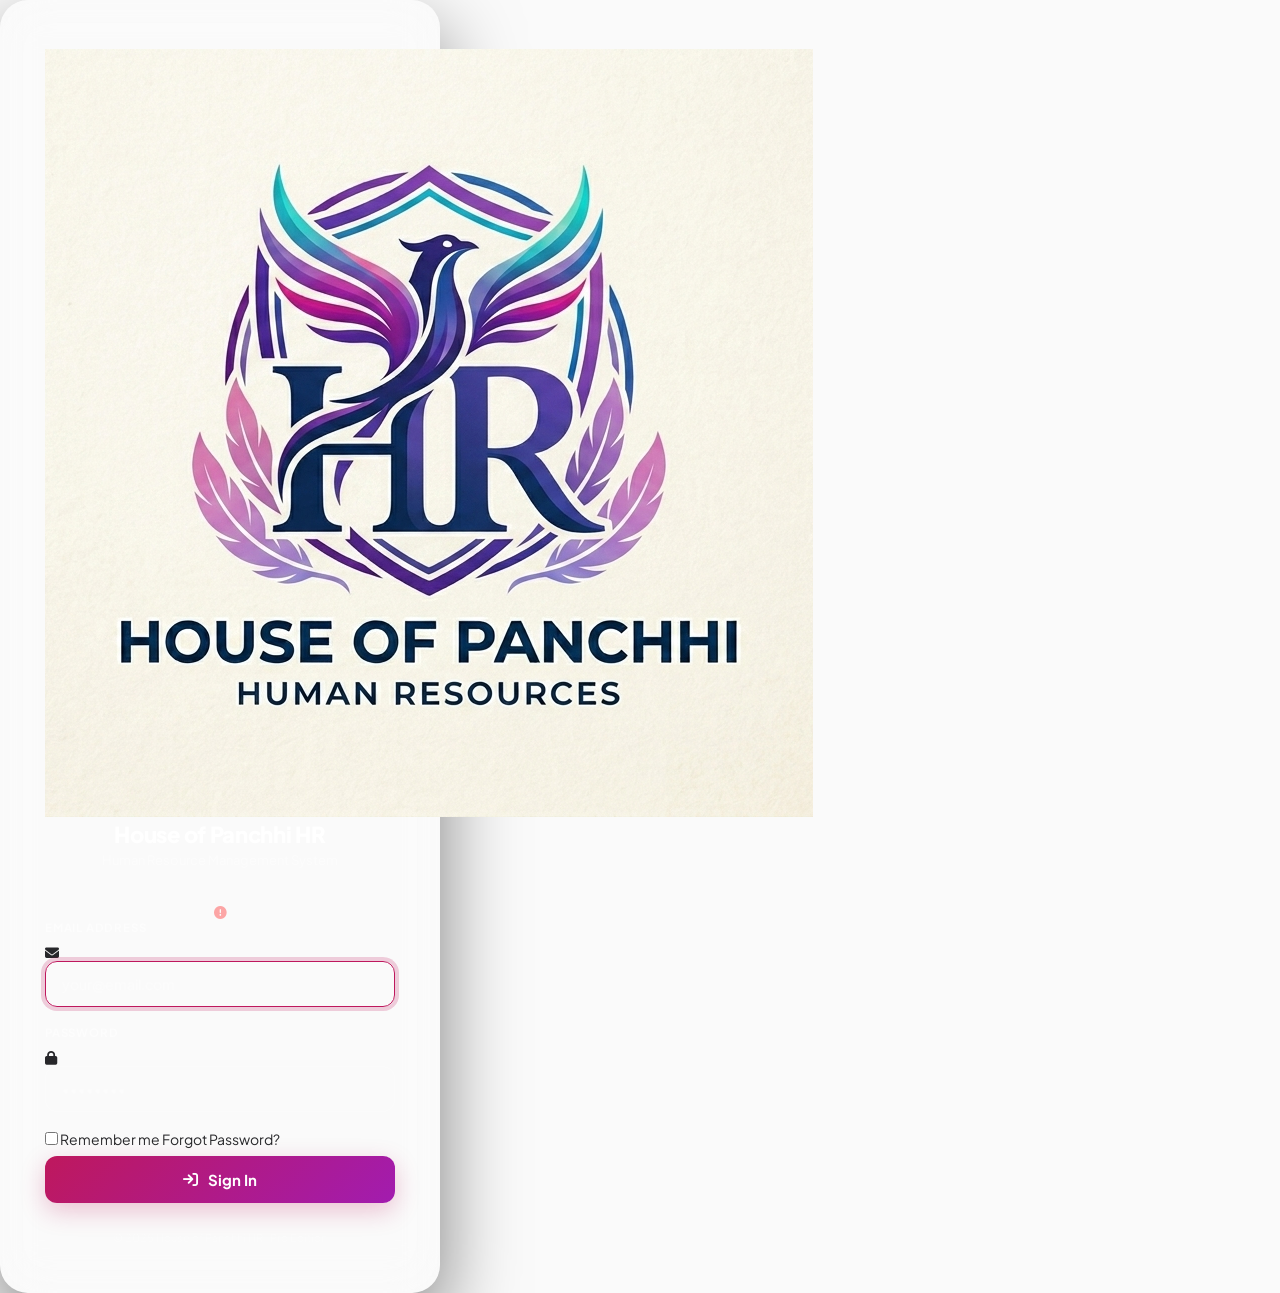
==== commit 9f42c03b: "Update teams.html" ====
--- a/teams.html
+++ b/teams.html
@@ -10,538 +10,61 @@
 <link rel="stylesheet" href="https://cdnjs.cloudflare.com/ajax/libs/font-awesome/6.5.1/css/all.min.css">
 <link rel="stylesheet" href="assets/css/style.css">
 <style>
-/* ── Team Cards ── */
-.teams-grid{display:grid;grid-template-columns:repeat(auto-fill,minmax(280px,1fr));gap:20px;margin-bottom:28px;}
-.team-card{background:#fff;border:1px solid var(--gray-200);border-radius:var(--radius-lg);padding:22px;cursor:pointer;transition:all .25s;position:relative;overflow:hidden;}
-.team-card::before{content:'';position:absolute;top:0;left:0;right:0;height:4px;background:var(--card-color,var(--primary));}
-.team-card:hover{transform:translateY(-4px);box-shadow:var(--shadow-lg);border-color:transparent;}
-.team-card-header{display:flex;align-items:center;gap:14px;margin-bottom:18px;}
-.team-icon{width:50px;height:50px;border-radius:14px;display:flex;align-items:center;justify-content:center;font-size:18px;font-weight:800;color:#fff;flex-shrink:0;}
-.team-name{font-size:15px;font-weight:800;color:var(--gray-900);line-height:1.2;}
-.team-count{font-size:12px;color:var(--gray-400);margin-top:3px;font-weight:500;}
-.team-stats-row{display:grid;grid-template-columns:repeat(3,1fr);gap:8px;margin-bottom:14px;}
-.team-stat-box{text-align:center;padding:10px 6px;background:var(--gray-50);border-radius:var(--radius-sm);}
-.team-stat-num{font-size:20px;font-weight:800;line-height:1;}
-.team-stat-lbl{font-size:9.5px;color:var(--gray-500);font-weight:700;text-transform:uppercase;margin-top:3px;}
-.team-progress-wrap{margin-top:2px;}
-.team-progress-label{display:flex;justify-content:space-between;font-size:11px;font-weight:700;color:var(--gray-600);margin-bottom:5px;}
-.team-progress-bar{height:7px;background:var(--gray-100);border-radius:4px;overflow:hidden;}
-.team-progress-fill{height:100%;border-radius:4px;transition:width 1s cubic-bezier(.4,0,.2,1);}
-
-/* ── Team Detail Panel ── */
-.team-detail-panel{background:#fff;border:1px solid var(--gray-200);border-radius:var(--radius-lg);overflow:hidden;margin-bottom:24px;display:none;}
-.team-detail-header{padding:18px 24px;display:flex;align-items:center;justify-content:space-between;flex-wrap:wrap;gap:12px;}
-.team-detail-title{font-size:17px;font-weight:800;color:var(--gray-900);display:flex;align-items:center;gap:10px;}
-
-/* ── Skeleton cards ── */
-.team-card-skeleton{background:#fff;border:1px solid var(--gray-200);border-radius:var(--radius-lg);padding:22px;}
-.sk-line{border-radius:6px;margin-bottom:10px;}
-
-/* ── Dept filter chips ── */
-.dept-chips{display:flex;gap:8px;flex-wrap:wrap;margin-bottom:20px;}
-.dept-chip{padding:6px 14px;border-radius:20px;font-size:12px;font-weight:700;cursor:pointer;border:1.5px solid var(--gray-200);background:#fff;color:var(--gray-600);transition:all .2s;}
-.dept-chip:hover{border-color:var(--primary);color:var(--primary);background:var(--primary-light);}
-.dept-chip.active{border-color:var(--primary);background:var(--primary);color:#fff;}
+.team-card { background: #fff; border: 1px solid var(--gray-200); border-radius: var(--radius-lg); padding: 20px; cursor: pointer; transition: all 0.25s; border-left: 4px solid var(--primary); }
+.team-card:hover { transform: translateY(-4px); box-shadow: var(--shadow-md); }
+.team-card .tc-head { display: flex; justify-content: space-between; align-items: center; margin-bottom: 14px; }
+.team-card .tc-name { font-size: 16px; font-weight: 800; color: var(--gray-900); }
+.team-card .tc-count { background: var(--primary-light); color: var(--primary); padding: 4px 10px; border-radius: 20px; font-size: 12px; font-weight: 700; }
+.team-card .tc-stats { display: flex; gap: 12px; font-size: 12px; color: var(--gray-500); margin-bottom: 12px; }
+.team-card .tc-bar { height: 6px; background: var(--gray-200); border-radius: 3px; overflow: hidden; }
+.team-card .tc-fill { height: 100%; border-radius: 3px; transition: width 0.8s; }
+.teams-grid { display: grid; grid-template-columns: repeat(auto-fit, minmax(260px, 1fr)); gap: 16px; }
 </style>
 </head>
 <body>
 <div class="app-wrapper active" id="appWrapper">
 <div class="sidebar-overlay" id="sidebarOverlay" onclick="closeSidebar()"></div>
-
-<!-- SIDEBAR -->
 <nav class="sidebar" id="sidebar">
-  <div class="sidebar-brand">
-    <img src="assets/img/hop-logo-wings.png" alt="HOP" class="sidebar-logo-img" onerror="this.style.display='none';this.nextElementSibling.style.display='flex'">
-    <div class="brand-icon" style="display:none"><i class="fas fa-feather-pointed"></i></div>
-    <div class="brand-text"><h2>House of Panchhi</h2><span>HR Software v2.0</span></div>
-  </div>
+  <div class="sidebar-brand"><img src="assets/img/hop-logo-wings.png" alt="HOP" class="sidebar-logo-img" onerror="this.outerHTML='<div class=\'brand-icon\'><i class=\'fas fa-feather-pointed\'></i></div>'"><div class="brand-text"><h2>House of Panchhi</h2><span>HR Pro</span></div></div>
   <div class="sidebar-nav">
-    <div class="nav-section">
-      <div class="nav-section-title">Main</div>
-      <div class="nav-link" onclick="window.location='index.html'"><i class="fas fa-th-large"></i> Dashboard</div>
-    </div>
+    <div class="nav-section"><div class="nav-section-title">Main</div><div class="nav-link" data-module="dashboard" onclick="window.location='index.html'"><i class="fas fa-th-large"></i> Dashboard</div></div>
     <div class="nav-section">
       <div class="nav-section-title">HR & Payroll</div>
-      <div class="nav-link" onclick="window.location='employees.html'"><i class="fas fa-users"></i> Employee Directory</div>
-      <div class="nav-link" onclick="window.location='attendance.html'"><i class="fas fa-calendar-check"></i> Attendance</div>
-      <div class="nav-link" onclick="window.location='gatepass.html'"><i class="fas fa-door-open"></i> Gate Pass</div>
-      <div class="nav-link" onclick="window.location='leave.html'"><i class="fas fa-calendar-days"></i> Leave Management</div>
-      <div class="nav-link" onclick="window.location='salary.html'"><i class="fas fa-money-bill-wave"></i> Salary / Payroll</div>
+      <div class="nav-link" data-module="employees" onclick="window.location='employees.html'"><i class="fas fa-users"></i> Employees</div>
+      <div class="nav-link" data-module="attendance" onclick="window.location='attendance.html'"><i class="fas fa-calendar-check"></i> Attendance</div>
+      <div class="nav-link" data-module="gatepass" onclick="window.location='gatepass.html'"><i class="fas fa-door-open"></i> Gate Pass</div>
+      <div class="nav-link" data-module="leave" onclick="window.location='leave.html'"><i class="fas fa-calendar-days"></i> Leave</div>
+      <div class="nav-link" data-module="salary" onclick="window.location='salary.html'"><i class="fas fa-money-bill-wave"></i> Salary</div>
     </div>
-    <div class="nav-section">
-      <div class="nav-section-title">Operations</div>
-      <div class="nav-link" onclick="window.location='store.html'"><i class="fas fa-boxes-stacked"></i> Store & Inventory</div>
-      <div class="nav-link" onclick="showMaintenance('Expenses','Coming soon!')"><i class="fas fa-receipt"></i> Expenses <span class="nav-soon">Soon</span></div>
-      <div class="nav-link" onclick="showMaintenance('Visitor Log','Coming soon!')"><i class="fas fa-person-walking-arrow-right"></i> Visitor Log <span class="nav-soon">Soon</span></div>
-    </div>
-    <div class="nav-section">
-      <div class="nav-section-title">Analytics & Teams</div>
-      <div class="nav-link" onclick="window.location='analytics.html'"><i class="fas fa-chart-line"></i> Analytics</div>
-      <div class="nav-link active"><i class="fas fa-people-group"></i> Teams</div>
-      <div class="nav-link" onclick="showMaintenance('Tasks','Coming soon!')"><i class="fas fa-list-check"></i> Tasks <span class="nav-soon">Soon</span></div>
-      <div class="nav-link" onclick="showMaintenance('Announcements','Coming soon!')"><i class="fas fa-bullhorn"></i> Announcements <span class="nav-soon">Soon</span></div>
-    </div>
-    <div class="nav-section">
-      <div class="nav-section-title">Reports</div>
-      <div class="nav-link" onclick="showMaintenance('MIS Reports','Coming soon!')"><i class="fas fa-file-chart-column"></i> MIS Reports <span class="nav-soon">Soon</span></div>
-      <div class="nav-link" onclick="showMaintenance('Performance','Coming soon!')"><i class="fas fa-star"></i> Performance <span class="nav-soon">Soon</span></div>
-    </div>
-    <div class="nav-section">
-      <div class="nav-section-title">System</div>
-      <div class="nav-link" onclick="window.location='index.html'"><i class="fas fa-sliders"></i> Settings</div>
-    </div>
+    <div class="nav-section"><div class="nav-section-title">Operations</div><div class="nav-link" data-module="store" onclick="window.location='store.html'"><i class="fas fa-boxes-stacked"></i> Store</div></div>
+    <div class="nav-section"><div class="nav-section-title">Analytics</div><div class="nav-link" data-module="analytics" onclick="window.location='analytics.html'"><i class="fas fa-chart-line"></i> Analytics</div><div class="nav-link active" data-module="teams"><i class="fas fa-people-group"></i> Teams</div></div>
+    <div class="nav-section"><div class="nav-section-title">System</div><div class="nav-link" data-module="users" onclick="window.location='users.html'"><i class="fas fa-user-shield"></i> User Management</div><div class="nav-link" data-module="settings" onclick="window.location='index.html#settings'"><i class="fas fa-sliders"></i> Settings</div><div class="nav-link" data-module="profile" onclick="window.location='index.html#profile'"><i class="fas fa-user-circle"></i> My Profile</div><div class="nav-link" onclick="Auth.logout()"><i class="fas fa-power-off"></i> Logout</div></div>
   </div>
-  <div class="sidebar-footer">
-    <div class="user-avatar" id="sidebarAvatar">AT</div>
-    <div class="user-info">
-      <h4 id="sidebarName">Aditya Tomar</h4>
-      <span><span class="online-dot"></span> <span id="sidebarRole">Super Admin</span></span>
-    </div>
-  </div>
+  <div class="sidebar-footer"><div class="user-avatar" id="sidebarAvatar">U</div><div class="user-info"><h4 id="sidebarName">User</h4><span><span class="online-dot"></span> <span class="badge-role">Role</span></span></div></div>
 </nav>
-
-<!-- MAIN -->
 <div class="main-content">
   <header class="top-header">
-    <div class="header-left">
-      <button class="menu-toggle" onclick="toggleSidebar()"><i class="fas fa-bars"></i></button>
-      <div class="page-title">
-        <h1>Teams</h1>
-        <p>Department-wise overview · Today's attendance per team</p>
-      </div>
+    <div class="header-left"><button class="menu-toggle" onclick="toggleSidebar()"><i class="fas fa-bars"></i></button><div class="page-title"><h1>Teams</h1><p>Department overview</p></div></div>
+    <div class="header-right"><div class="header-clock"><i class="fas fa-clock"></i><span id="liveClock"></span></div><div class="header-avatar" id="headerAvatar" onclick="window.location='index.html#profile'">U</div></div>
+  </header>
+  <div class="page-content">
+    <div class="teams-grid" id="teamsGrid"></div>
+    <div class="table-card mt-24">
+      <div class="table-header"><h3><i class="fas fa-users"></i> Team Members</h3><select id="teamSelect" style="padding:7px 11px;border:1.5px solid var(--gray-200);border-radius:var(--radius-sm);font-size:13px" onchange="renderMembers()"><option value="">Select department</option></select></div>
+      <div class="table-wrapper"><table><thead><tr><th>E-Code</th><th>Name</th><th>Designation</th><th>Shift</th><th>Status</th></tr></thead><tbody id="membersBody"><tr><td colspan="5" class="table-empty">Select a department</td></tr></tbody></table></div>
     </div>
-    <div class="header-right">
-      <div class="header-clock"><i class="fas fa-clock"></i><span id="liveClock"></span></div>
-      <button class="btn btn-outline btn-sm" onclick="refreshAll()"><i class="fas fa-rotate"></i> Refresh</button>
-      <div class="header-avatar" id="headerAvatar">AT</div>
-    </div>
-  </header>
-
-  <div class="page-content">
-
-    <!-- Stat Cards -->
-    <div class="stat-cards">
-      <div class="stat-card rose">
-        <div class="stat-icon rose"><i class="fas fa-building"></i></div>
-        <div class="stat-number" id="st-depts">
-          <div class="skeleton" style="width:40px;height:28px;display:inline-block"></div>
-        </div>
-        <div class="stat-label">Departments</div>
-      </div>
-      <div class="stat-card green">
-        <div class="stat-icon green"><i class="fas fa-users"></i></div>
-        <div class="stat-number" id="st-active">
-          <div class="skeleton" style="width:40px;height:28px;display:inline-block"></div>
-        </div>
-        <div class="stat-label">Active Employees</div>
-      </div>
-      <div class="stat-card amber">
-        <div class="stat-icon amber"><i class="fas fa-user-check"></i></div>
-        <div class="stat-number" id="st-present">
-          <div class="skeleton" style="width:40px;height:28px;display:inline-block"></div>
-        </div>
-        <div class="stat-label">Present Today</div>
-      </div>
-      <div class="stat-card red">
-        <div class="stat-icon red"><i class="fas fa-user-xmark"></i></div>
-        <div class="stat-number" id="st-absent">
-          <div class="skeleton" style="width:40px;height:28px;display:inline-block"></div>
-        </div>
-        <div class="stat-label">Absent Today</div>
-      </div>
-      <div class="stat-card blue">
-        <div class="stat-icon blue"><i class="fas fa-user-clock"></i></div>
-        <div class="stat-number" id="st-late">
-          <div class="skeleton" style="width:40px;height:28px;display:inline-block"></div>
-        </div>
-        <div class="stat-label">Late Today</div>
-      </div>
-    </div>
-
-    <!-- Date + Search bar -->
-    <div style="display:flex;align-items:center;justify-content:space-between;flex-wrap:wrap;gap:12px;margin-bottom:20px;">
-      <div style="display:flex;align-items:center;gap:12px;flex-wrap:wrap;">
-        <div class="search-box">
-          <i class="fas fa-search"></i>
-          <input type="text" id="teamSearch" placeholder="Search department or employee..." oninput="filterTeams()">
-        </div>
-        <div style="display:flex;align-items:center;gap:8px;">
-          <label style="font-size:12px;font-weight:700;color:var(--gray-600)">Attendance Date:</label>
-          <input type="date" id="attDate" style="padding:8px 12px;border:1.5px solid var(--gray-200);border-radius:var(--radius-sm);font-size:13px;outline:none;" onchange="refreshAll()">
-        </div>
-      </div>
-      <div style="font-size:12px;color:var(--gray-400);font-weight:600;">
-        <i class="fas fa-circle" style="color:var(--success);font-size:8px;margin-right:4px"></i>
-        Live data from Google Sheets · <span id="lastSync">Loading...</span>
-      </div>
-    </div>
-
-    <!-- Department Filter Chips -->
-    <div class="dept-chips" id="deptChips">
-      <div class="dept-chip active" onclick="filterByDept('ALL',this)">All Departments</div>
-    </div>
-
-    <!-- Teams Grid -->
-    <div class="section-title"><i class="fas fa-people-group"></i> All Departments</div>
-    <div class="teams-grid" id="teamsGrid">
-      <!-- Skeleton loaders -->
-      ${[1,2,3,4,5,6].map(()=>`
-      <div class="team-card-skeleton">
-        <div class="skeleton sk-line" style="width:80%;height:16px"></div>
-        <div class="skeleton sk-line" style="width:50%;height:12px"></div>
-        <div style="display:grid;grid-template-columns:repeat(3,1fr);gap:8px;margin:12px 0">
-          ${[1,2,3].map(()=>`<div class="skeleton" style="height:52px;border-radius:8px"></div>`).join('')}
-        </div>
-        <div class="skeleton" style="height:7px;border-radius:4px"></div>
-      </div>`).join('')}
-    </div>
-
-    <!-- Team Detail Panel (shown on card click) -->
-    <div class="team-detail-panel" id="teamDetailPanel">
-      <div class="team-detail-header">
-        <div class="team-detail-title" id="teamDetailTitle">
-          <i class="fas fa-users"></i> Team Members
-        </div>
-        <div style="display:flex;gap:10px;align-items:center;flex-wrap:wrap;">
-          <div id="teamDetailStats" style="display:flex;gap:8px;flex-wrap:wrap;"></div>
-          <button class="btn btn-outline btn-sm" onclick="closeDetail()"><i class="fas fa-times"></i> Close</button>
-          <button class="btn btn-primary btn-sm" onclick="exportTeamCSV()"><i class="fas fa-download"></i> Export</button>
-        </div>
-      </div>
-      <div class="table-wrapper">
-        <table>
-          <thead>
-            <tr>
-              <th>#</th><th>E-Code</th><th>Employee</th><th>Designation</th>
-              <th>Shift</th><th>Mobile</th><th>Today's Status</th><th>In Time</th><th>Late By</th>
-            </tr>
-          </thead>
-          <tbody id="teamDetailBody">
-            <tr><td colspan="9" class="table-empty"><i class="fas fa-users"></i><p>Click a department card to view members</p></td></tr>
-          </tbody>
-        </table>
-      </div>
-    </div>
-
-    <!-- Footer -->
-    <div style="text-align:center;padding:16px;margin-top:12px;border-top:1px solid var(--gray-100)">
-      <span style="font-size:12px;color:var(--gray-400);font-weight:600">House of Panchhi HR &nbsp;·&nbsp; </span>
-      <span class="credit-name">Crafted with ❤️ by Aditya Tomar</span>
-    </div>
-
+    <div class="app-footer"><div class="credit-text">House of Panchhi HR Pro · <span class="rainbow-text">Crafted with ❤️ by Aditya Tomar</span></div></div>
   </div>
 </div>
 </div>
-
-<!-- MAINTENANCE MODAL -->
-<div class="maintenance-overlay" id="maintenanceModal">
-  <div class="maintenance-box">
-    <div style="font-size:52px;margin-bottom:16px">🚧</div>
-    <div class="maintenance-badge"><i class="fas fa-hard-hat"></i>&nbsp;Under Construction</div>
-    <h3 style="font-size:20px;font-weight:800;color:var(--gray-900);margin-bottom:8px" id="maintenanceTitle">Coming Soon</h3>
-    <p style="font-size:13.5px;color:var(--gray-500);line-height:1.7;margin-bottom:24px" id="maintenanceDesc">This module is being developed.</p>
-    <button class="btn btn-primary" onclick="document.getElementById('maintenanceModal').classList.remove('show')" style="margin:0 auto">
-      <i class="fas fa-thumbs-up"></i>&nbsp;Got it!
-    </button>
-  </div>
-</div>
-
 <script src="assets/js/app.js"></script>
 <script>
-/* ══════════════════════════════════════
-   TEAMS MODULE v2.0
-   Data source: Google Sheets (GSheet.read)
-   Zero localStorage for business data
-══════════════════════════════════════ */
-
-const DEPT_COLORS = [
-  '#be185d','#7e22ce','#0284c7','#059669','#d97706',
-  '#dc2626','#0891b2','#65a30d','#9333ea','#0369a1',
-  '#b45309','#15803d','#c2410c','#4338ca','#0f766e','#be123c',
-];
-
-let _allEmps    = [];
-let _allAtt     = [];
-let _deptGroups = {};
-let _activeFilter = 'ALL';
-let _activeDetail = null;
-
-/* ── Page init ── */
-window.addEventListener('load', async () => {
-  if (!Auth.require()) return;
-  loadProfileInSidebar();
-  updateClock(); setInterval(updateClock, 1000);
-
-  // Set default date to today
-  document.getElementById('attDate').value = todayStr();
-
-  await refreshAll();
-});
-
-/* ── Load data from Sheets ── */
-async function refreshAll() {
-  const date = document.getElementById('attDate').value || todayStr();
-
-  // Parallel fetch
-  const [emps, att] = await Promise.all([
-    GSheet.read('Employees'),
-    GSheet.read('Attendance', 'date:' + date),
-  ]);
-
-  _allEmps = emps.filter(e => e.status === 'ACTIVE');
-  _allAtt  = att;
-
-  buildGroups();
-  renderStats();
-  renderChips();
-  renderTeams();
-
-  document.getElementById('lastSync').textContent =
-    'Updated ' + new Date().toLocaleTimeString('en-IN', { hour:'2-digit', minute:'2-digit' });
-}
-
-/* ── Build department groups ── */
-function buildGroups() {
-  _deptGroups = {};
-  _allEmps.forEach(emp => {
-    const dept = emp.department || 'UNKNOWN';
-    if (!_deptGroups[dept]) {
-      _deptGroups[dept] = { name: dept, members: [], present: 0, absent: 0, late: 0, noData: 0 };
-    }
-    _deptGroups[dept].members.push(emp);
-
-    // Match today's attendance
-    const att = _allAtt.find(r => r.ecode === emp.ecode);
-    if (att) {
-      if (att.status === 'P')       _deptGroups[dept].present++;
-      else if (att.status === 'L')  { _deptGroups[dept].present++; _deptGroups[dept].late++; }
-      else if (att.status === 'A')  _deptGroups[dept].absent++;
-    } else {
-      _deptGroups[dept].noData++;
-    }
-  });
-}
-
-/* ── Render top stats ── */
-function renderStats() {
-  const depts    = Object.keys(_deptGroups).length;
-  const active   = _allEmps.length;
-  const present  = _allAtt.filter(r => r.status === 'P' || r.status === 'L').length;
-  const absent   = _allAtt.filter(r => r.status === 'A').length;
-  const late     = _allAtt.filter(r => r.status === 'L').length;
-
-  document.getElementById('st-depts').textContent   = depts;
-  document.getElementById('st-active').textContent  = active;
-  document.getElementById('st-present').textContent = present || 0;
-  document.getElementById('st-absent').textContent  = absent  || 0;
-  document.getElementById('st-late').textContent    = late    || 0;
-}
-
-/* ── Render department filter chips ── */
-function renderChips() {
-  const chips = document.getElementById('deptChips');
-  const sorted = Object.keys(_deptGroups).sort();
-  chips.innerHTML = `<div class="dept-chip active" onclick="filterByDept('ALL',this)">All Departments</div>`;
-  sorted.forEach(dept => {
-    chips.innerHTML += `<div class="dept-chip" onclick="filterByDept('${dept}',this)">${dept}</div>`;
-  });
-}
-
-/* ── Filter by dept chip ── */
-function filterByDept(dept, el) {
-  _activeFilter = dept;
-  document.querySelectorAll('.dept-chip').forEach(c => c.classList.remove('active'));
-  el.classList.add('active');
-  renderTeams();
-}
-
-/* ── Filter by search ── */
-function filterTeams() {
-  renderTeams();
-}
-
-/* ── Render department cards ── */
-function renderTeams() {
-  const grid   = document.getElementById('teamsGrid');
-  const query  = (document.getElementById('teamSearch').value || '').toLowerCase().trim();
-  const sorted = Object.values(_deptGroups).sort((a, b) => b.members.length - a.members.length);
-
-  // Apply filters
-  const filtered = sorted.filter(dept => {
-    if (_activeFilter !== 'ALL' && dept.name !== _activeFilter) return false;
-    if (query) {
-      const inDept = dept.name.toLowerCase().includes(query);
-      const inEmps = dept.members.some(e =>
-        (e.fullname || '').toLowerCase().includes(query) ||
-        (e.ecode    || '').toLowerCase().includes(query)
-      );
-      return inDept || inEmps;
-    }
-    return true;
-  });
-
-  if (!filtered.length) {
-    grid.innerHTML = `
-      <div style="grid-column:1/-1;text-align:center;padding:56px 20px;color:var(--gray-400)">
-        <i class="fas fa-people-group" style="font-size:52px;display:block;margin-bottom:16px;opacity:.25"></i>
-        <p style="font-size:15px;font-weight:700">${_allEmps.length === 0 ? 'No employees yet — add employees first' : 'No departments match your search'}</p>
-      </div>`;
-    return;
-  }
-
-  grid.innerHTML = '';
-
-  filtered.forEach((dept, i) => {
-    const color    = DEPT_COLORS[i % DEPT_COLORS.length];
-    const total    = dept.members.length;
-    const attendPct= total > 0 ? Math.round(dept.present / total * 100) : 0;
-    const head     = dept.members.find(e => e.tagSenior) || dept.members[0];
-
-    const card = document.createElement('div');
-    card.className = 'team-card';
-    card.style.setProperty('--card-color', color);
-    card.onclick = () => showDetail(dept, color);
-
-    card.innerHTML = `
-      <div class="team-card-header">
-        <div class="team-icon" style="background:${color}">${dept.name.slice(0,2)}</div>
-        <div>
-          <div class="team-name">${dept.name}</div>
-          <div class="team-count">${total} member${total !== 1 ? 's' : ''}${head ? ' · ' + head.fullname : ''}</div>
-        </div>
-      </div>
-      <div class="team-stats-row">
-        <div class="team-stat-box">
-          <div class="team-stat-num" style="color:var(--success)">${dept.present}</div>
-          <div class="team-stat-lbl">Present</div>
-        </div>
-        <div class="team-stat-box">
-          <div class="team-stat-num" style="color:var(--danger)">${dept.absent}</div>
-          <div class="team-stat-lbl">Absent</div>
-        </div>
-        <div class="team-stat-box">
-          <div class="team-stat-num" style="color:var(--warning)">${dept.late}</div>
-          <div class="team-stat-lbl">Late</div>
-        </div>
-      </div>
-      <div class="team-progress-wrap">
-        <div class="team-progress-label">
-          <span>Attendance</span>
-          <span style="color:${color}">${attendPct}%</span>
-        </div>
-        <div class="team-progress-bar">
-          <div class="team-progress-fill" style="width:0%;background:${color}" data-w="${attendPct}"></div>
-        </div>
-      </div>`;
-
-    grid.appendChild(card);
-
-    // Animate progress bar with slight delay
-    setTimeout(() => {
-      card.querySelector('.team-progress-fill').style.width = attendPct + '%';
-    }, 100 + i * 60);
-  });
-}
-
-/* ── Show team member detail ── */
-function showDetail(dept, color) {
-  _activeDetail = dept;
-  const panel  = document.getElementById('teamDetailPanel');
-  const title  = document.getElementById('teamDetailTitle');
-  const body   = document.getElementById('teamDetailBody');
-  const stats  = document.getElementById('teamDetailStats');
-
-  panel.style.display = 'block';
-  title.innerHTML = `<i class="fas fa-users" style="color:${color}"></i> ${dept.name} — ${dept.members.length} Members`;
-
-  // Mini stats
-  const attendPct = dept.members.length > 0 ? Math.round(dept.present / dept.members.length * 100) : 0;
-  stats.innerHTML = `
-    <span class="badge badge-green"><i class="fas fa-user-check"></i> ${dept.present} Present</span>
-    <span class="badge badge-red"><i class="fas fa-user-xmark"></i> ${dept.absent} Absent</span>
-    <span class="badge badge-amber"><i class="fas fa-clock"></i> ${dept.late} Late</span>
-    <span class="badge" style="background:${color}20;color:${color}">${attendPct}% attendance</span>`;
-
-  const stMap = { P:'badge-green', L:'badge-amber', A:'badge-red' };
-  const slMap = { P:'Present', L:'Late', A:'Absent' };
-
-  body.innerHTML = '';
-  dept.members
-    .sort((a, b) => (a.fullname || '').localeCompare(b.fullname || ''))
-    .forEach((emp, idx) => {
-      const att = _allAtt.find(r => r.ecode === emp.ecode);
-      let statusCell, inTimeCell, lateCell;
-
-      if (att) {
-        statusCell = `<span class="badge ${stMap[att.status] || 'badge-gray'}">${slMap[att.status] || att.status}</span>`;
-        inTimeCell = att.inTime ? `<span class="font-mono" style="font-size:12px">${formatTime(att.inTime)}</span>` : '—';
-        lateCell   = att.lateMin > 0
-          ? `<span style="color:var(--danger);font-weight:700;font-size:12px">${minutesToHHMM(att.lateMin)}</span>`
-          : '—';
-      } else {
-        statusCell = `<span class="badge badge-gray">No Data</span>`;
-        inTimeCell = '—';
-        lateCell   = '—';
-      }
-
-      const tagBadges = [
-        emp.tagSenior ? `<span class="emp-tag tag-senior"><i class="fas fa-star" style="font-size:8px"></i> Senior</span>` : '',
-        emp.tagBonus  ? `<span class="emp-tag tag-bonus"><i class="fas fa-gift" style="font-size:8px"></i> 31D</span>`     : '',
-      ].join('');
-
-      const tr = document.createElement('tr');
-      tr.innerHTML = `
-        <td style="font-weight:700;color:var(--gray-400);font-size:12px">${idx + 1}</td>
-        <td><span class="font-mono" style="color:var(--primary);font-weight:700;font-size:12px">${emp.ecode}</span></td>
-        <td>
-          <div style="display:flex;align-items:center;gap:9px">
-            <div class="emp-avatar" style="background:${avatarColor(emp.fullname)}">${initials(emp.fullname)}</div>
-            <div>
-              <div style="font-weight:700;font-size:13px">${emp.fullname}</div>
-              <div style="font-size:10.5px;color:var(--gray-400);margin-top:1px">${tagBadges}</div>
-            </div>
-          </div>
-        </td>
-        <td style="font-size:12.5px">${emp.designation || '—'}</td>
-        <td style="font-size:12px;color:var(--gray-600)">${getShiftLabel(emp.shift)}</td>
-        <td class="font-mono" style="font-size:12px">${emp.mobile || '—'}</td>
-        <td>${statusCell}</td>
-        <td>${inTimeCell}</td>
-        <td>${lateCell}</td>`;
-      body.appendChild(tr);
-    });
-
-  // Smooth scroll to detail
-  setTimeout(() => panel.scrollIntoView({ behavior: 'smooth', block: 'start' }), 80);
-}
-
-/* ── Close detail panel ── */
-function closeDetail() {
-  document.getElementById('teamDetailPanel').style.display = 'none';
-  _activeDetail = null;
-}
-
-/* ── Export team CSV ── */
-function exportTeamCSV() {
-  if (!_activeDetail) return;
-  const date = document.getElementById('attDate').value || todayStr();
-  const rows = _activeDetail.members.map(emp => {
-    const att = _allAtt.find(r => r.ecode === emp.ecode);
-    return {
-      ECode       : emp.ecode,
-      Name        : emp.fullname,
-      Department  : emp.department,
-      Designation : emp.designation,
-      Mobile      : emp.mobile,
-      Shift       : emp.shift,
-      Status      : att ? (att.status === 'P' ? 'Present' : att.status === 'L' ? 'Late' : 'Absent') : 'No Data',
-      InTime      : att?.inTime || '',
-      LateMinutes : att?.lateMin || 0,
-    };
-  });
-  downloadCSV(`Team_${_activeDetail.name}_${date}.csv`, rows,
-    ['ECode','Name','Department','Designation','Mobile','Shift','Status','InTime','LateMinutes']);
-}
+let employees = [], attendance = [], departments = [];
+window.addEventListener('load', loadData);
+async function loadData() { employees = await GSheet.read('Employees'); attendance = await GSheet.read('Attendance'); departments = await GSheet.read('Departments'); renderTeams(); populateTeamSelect(); }
+function renderTeams() { const grid = document.getElementById('teamsGrid'); grid.innerHTML = ''; const today = todayStr(); const att = attendance.filter(r => r.Date === today); const deptCounts = {}; employees.forEach(e => { if (e.Status === 'ACTIVE') deptCounts[e.Department] = (deptCounts[e.Department] || 0) + 1; }); const colors = ['#6c47ff', '#10b981', '#f59e0b', '#3b82f6', '#ef4444', '#ec4899', '#8b5cf6', '#06b6d4', '#14b8a6', '#f97316', '#6366f1', '#84cc16', '#d946ef', '#0ea5e9']; Object.entries(deptCounts).sort((a, b) => b[1] - a[1]).forEach(([dept, count], i) => { const present = att.filter(r => r.Department === dept && (r.Status === 'P' || r.Status === 'L')).length; const pct = count ? Math.round(present / count * 100) : 0; const color = colors[i % colors.length]; const card = document.createElement('div'); card.className = 'team-card'; card.style.borderLeftColor = color; card.onclick = () => { document.getElementById('teamSelect').value = dept; renderMembers(); }; card.innerHTML = `<div class="tc-head"><div class="tc-name">${dept}</div><div class="tc-count">${count}</div></div><div class="tc-stats"><span><i class="fas fa-user-check" style="color:var(--success)"></i> ${present} Present</span><span><i class="fas fa-user-xmark" style="color:var(--danger)"></i> ${count - present} Absent</span></div><div class="tc-bar"><div class="tc-fill" style="width:${pct}%;background:${color}"></div></div><div style="text-align:right;font-size:11px;color:var(--gray-400);margin-top:6px">${pct}% attendance</div>`; grid.appendChild(card); }); }
+function populateTeamSelect() { const sel = document.getElementById('teamSelect'); sel.innerHTML = '<option value="">Select department</option>'; const depts = [...new Set(employees.map(e => e.Department).filter(Boolean))].sort(); depts.forEach(d => sel.innerHTML += `<option value="${d}">${d}</option>`); }
+function renderMembers() { const dept = document.getElementById('teamSelect').value; const body = document.getElementById('membersBody'); if (!dept) { body.innerHTML = '<tr><td colspan="5" class="table-empty">Select a department</td></tr>'; return; } const mems = employees.filter(e => e.Department === dept && e.Status === 'ACTIVE'); if (!mems.length) { body.innerHTML = '<tr><td colspan="5" class="table-empty">No members</td></tr>'; return; } body.innerHTML = mems.map(e => `<tr><td class="font-mono" style="color:var(--primary);font-weight:700">${e['E-Code']}</td><td style="font-weight:700">${e['Full Name']}</td><td style="font-size:12.5px">${e.Designation}</td><td style="font-size:12px">${e.Shift || '—'}</td><td><span class="badge badge-green">Active</span></td></tr>`).join(''); }
 </script>
 </body>
 </html>
--- a/assets/css/style.css
+++ b/assets/css/style.css
@@ -1,408 +1,808 @@
-/***********************************************************************************
- * PANCHHI HR PRO — Stylesheet
- * Modern, clean, glassmorphism, animated
- ***********************************************************************************/
+/* ============================================================
+   HOUSE OF PANCHHI HR SOFTWARE v2.0 — style.css
+   Theme: Deep Rose + Purple (inspired by the butterfly logo)
+   Primary: #be185d  |  Accent: #7e22ce  |  Blue: #0284c7
+   ============================================================ */
 
 @import url('https://fonts.googleapis.com/css2?family=Plus+Jakarta+Sans:wght@300;400;500;600;700;800&family=JetBrains+Mono:wght@400;600&display=swap');
 
+/* ── CSS Variables ── */
 :root {
-  --primary: #6c47ff;
-  --primary-light: #ede9fe;
-  --primary-dark: #4f35c4;
-  --primary-glow: rgba(108, 71, 255, 0.15);
-  --success: #10b981;
-  --success-light: #d1fae5;
-  --danger: #ef4444;
-  --danger-light: #fee2e2;
-  --warning: #f59e0b;
-  --warning-light: #fef3c7;
-  --info: #3b82f6;
-  --info-light: #dbeafe;
-  --gray-50: #f8fafc;
-  --gray-100: #f1f5f9;
-  --gray-200: #e2e8f0;
-  --gray-300: #cbd5e1;
-  --gray-400: #94a3b8;
-  --gray-500: #64748b;
-  --gray-600: #475569;
-  --gray-700: #334155;
-  --gray-800: #1e293b;
-  --gray-900: #0f172a;
-  --sidebar-width: 270px;
-  --header-height: 70px;
-  --radius-sm: 8px;
-  --radius-md: 12px;
-  --radius-lg: 16px;
-  --radius-xl: 20px;
-  --shadow-sm: 0 1px 3px rgba(0,0,0,0.08), 0 1px 2px rgba(0,0,0,0.04);
-  --shadow-md: 0 4px 16px rgba(0,0,0,0.08), 0 2px 6px rgba(0,0,0,0.04);
-  --shadow-lg: 0 10px 40px rgba(0,0,0,0.1), 0 4px 12px rgba(0,0,0,0.05);
-  --shadow-xl: 0 20px 60px rgba(0,0,0,0.12), 0 8px 20px rgba(0,0,0,0.06);
-}
-
-* { margin: 0; padding: 0; box-sizing: border-box; }
-html { scroll-behavior: smooth; font-size: 14px; }
+  /* Brand Colors — from butterfly logo */
+  --primary:        #be185d;
+  --primary-light:  #fdf2f8;
+  --primary-dark:   #9d174d;
+  --primary-glow:   rgba(190,24,93,0.15);
+
+  --accent:         #7e22ce;
+  --accent-light:   #f5f3ff;
+
+  --fashion-blue:   #0284c7;
+  --fashion-blue-lt:#e0f2fe;
+
+  /* Status Colors */
+  --success:        #059669;
+  --success-light:  #d1fae5;
+  --danger:         #dc2626;
+  --danger-light:   #fee2e2;
+  --warning:        #d97706;
+  --warning-light:  #fef3c7;
+  --info:           #0284c7;
+  --info-light:     #e0f2fe;
+
+  /* Grays */
+  --gray-50:  #fafafa;
+  --gray-100: #f4f4f5;
+  --gray-200: #e4e4e7;
+  --gray-300: #d4d4d8;
+  --gray-400: #a1a1aa;
+  --gray-500: #71717a;
+  --gray-600: #52525b;
+  --gray-700: #3f3f46;
+  --gray-800: #27272a;
+  --gray-900: #18181b;
+
+  /* Layout */
+  --sidebar-width : 264px;
+  --header-height : 68px;
+  --radius-sm     : 8px;
+  --radius-md     : 12px;
+  --radius-lg     : 16px;
+  --radius-xl     : 22px;
+
+  /* Shadows */
+  --shadow-sm : 0 1px 3px rgba(0,0,0,0.08), 0 1px 2px rgba(0,0,0,0.04);
+  --shadow-md : 0 4px 16px rgba(0,0,0,0.08), 0 2px 6px rgba(0,0,0,0.04);
+  --shadow-lg : 0 10px 40px rgba(0,0,0,0.10), 0 4px 12px rgba(0,0,0,0.05);
+  --shadow-xl : 0 20px 60px rgba(0,0,0,0.12), 0 8px 20px rgba(0,0,0,0.06);
+  --shadow-rose: 0 8px 24px rgba(190,24,93,0.25);
+}
+
+/* ── Reset ── */
+*, *::before, *::after { margin:0; padding:0; box-sizing:border-box; }
+html { scroll-behavior:smooth; font-size:14px; }
 body {
-  font-family: 'Plus Jakarta Sans', sans-serif;
-  background: var(--gray-50);
-  color: var(--gray-800);
-  overflow-x: hidden;
-  -webkit-font-smoothing: antialiased;
-}
-a { text-decoration: none; color: inherit; }
-button, input, select, textarea { font-family: inherit; outline: none; }
-
-::-webkit-scrollbar { width: 6px; height: 6px; }
-::-webkit-scrollbar-track { background: transparent; }
-::-webkit-scrollbar-thumb { background: var(--gray-300); border-radius: 10px; }
-::-webkit-scrollbar-thumb:hover { background: var(--gray-400); }
-
-/* ===================== LOGIN PAGE ===================== */
-.login-page {
-  position: fixed; inset: 0;
-  background: linear-gradient(135deg, #1a0533 0%, #0d1f4e 50%, #1a0f3c 100%);
-  display: flex; align-items: center; justify-content: center;
-  padding: 20px; overflow: auto;
-}
-.login-page::before {
-  content: ''; position: absolute; width: 700px; height: 700px; border-radius: 50%;
-  background: radial-gradient(circle, rgba(108,71,255,0.18) 0%, transparent 70%);
-  top: -200px; left: -200px; pointer-events: none;
-}
-.login-page::after {
-  content: ''; position: absolute; width: 600px; height: 600px; border-radius: 50%;
-  background: radial-gradient(circle, rgba(16,185,129,0.12) 0%, transparent 70%);
-  bottom: -150px; right: -150px; pointer-events: none;
-}
+  font-family:'Plus Jakarta Sans',sans-serif;
+  background:var(--gray-50);
+  color:var(--gray-800);
+  overflow-x:hidden;
+  -webkit-font-smoothing:antialiased;
+}
+a { text-decoration:none; color:inherit; }
+button, input, select, textarea { font-family:inherit; }
+
+/* ── Scrollbar ── */
+::-webkit-scrollbar { width:5px; height:5px; }
+::-webkit-scrollbar-track { background:transparent; }
+::-webkit-scrollbar-thumb { background:var(--gray-300); border-radius:10px; }
+::-webkit-scrollbar-thumb:hover { background:var(--primary); }
+
+/* ══════════════════════════════════════
+   LOGIN PAGE
+══════════════════════════════════════ */
+.login-overlay {
+  position:fixed; inset:0; z-index:9999;
+  background:linear-gradient(135deg,#1c0a14 0%,#3b0764 50%,#0c1a2e 100%);
+  display:flex; align-items:center; justify-content:center;
+  transition:opacity .5s ease, visibility .5s ease;
+}
+.login-overlay.hidden { opacity:0; visibility:hidden; pointer-events:none; }
+
+.login-bg-pattern { position:absolute; inset:0; overflow:hidden; pointer-events:none; }
+.login-bg-pattern::before {
+  content:''; position:absolute; width:600px; height:600px; border-radius:50%;
+  background:radial-gradient(circle, rgba(190,24,93,0.25) 0%, transparent 70%);
+  top:-150px; left:-150px;
+}
+.login-bg-pattern::after {
+  content:''; position:absolute; width:500px; height:500px; border-radius:50%;
+  background:radial-gradient(circle, rgba(126,34,206,0.2) 0%, transparent 70%);
+  bottom:-100px; right:-100px;
+}
+
 .login-card {
-  position: relative; z-index: 1;
-  background: rgba(255,255,255,0.05);
-  backdrop-filter: blur(24px);
-  border: 1px solid rgba(255,255,255,0.12);
-  border-radius: 24px;
-  padding: 44px 40px;
-  width: 420px; max-width: 100%;
-  box-shadow: 0 32px 80px rgba(0,0,0,0.4);
-  animation: loginSlideUp 0.7s cubic-bezier(0.34,1.56,0.64,1) both;
-}
-@keyframes loginSlideUp {
-  from { opacity: 0; transform: translateY(40px) scale(0.95); }
-  to { opacity: 1; transform: translateY(0) scale(1); }
-}
-.login-logo { text-align: center; margin-bottom: 36px; }
-.login-logo img { width: 84px; height: 84px; object-fit: contain; margin-bottom: 14px; filter: drop-shadow(0 8px 24px rgba(108,71,255,0.5)); }
-.login-logo h1 { font-size: 24px; font-weight: 800; color: #fff; letter-spacing: -0.5px; }
-.login-logo p { font-size: 13px; color: rgba(255,255,255,0.45); margin-top: 5px; }
-.login-field { margin-bottom: 18px; }
-.login-field label { display: block; font-size: 11px; font-weight: 700; color: rgba(255,255,255,0.5); text-transform: uppercase; letter-spacing: 0.8px; margin-bottom: 8px; }
-.login-field .input-wrap { position: relative; }
-.login-field .input-wrap i { position: absolute; left: 14px; top: 50%; transform: translateY(-50%); color: rgba(255,255,255,0.35); font-size: 14px; }
-.login-field input { width: 100%; padding: 13px 16px 13px 44px; background: rgba(255,255,255,0.06); border: 1.5px solid rgba(255,255,255,0.1); border-radius: 12px; color: #fff; font-size: 14px; transition: all 0.3s; }
-.login-field input::placeholder { color: rgba(255,255,255,0.25); }
-.login-field input:focus { border-color: var(--primary); background: rgba(255,255,255,0.09); box-shadow: 0 0 0 4px rgba(108,71,255,0.2); }
-.login-options { display: flex; align-items: center; justify-content: space-between; margin-bottom: 22px; font-size: 12px; }
-.login-options label { color: rgba(255,255,255,0.6); display: flex; align-items: center; gap: 6px; cursor: pointer; }
-.login-options a { color: var(--primary); font-weight: 700; cursor: pointer; }
-.login-options a:hover { text-decoration: underline; }
-.login-btn { width: 100%; padding: 14px; background: linear-gradient(135deg, var(--primary), #a855f7); color: #fff; border: none; border-radius: 12px; font-size: 15px; font-weight: 700; cursor: pointer; display: flex; align-items: center; justify-content: center; gap: 10px; transition: all 0.3s; box-shadow: 0 8px 24px rgba(108,71,255,0.4); }
-.login-btn:hover { transform: translateY(-2px); box-shadow: 0 12px 32px rgba(108,71,255,0.5); }
-.login-btn:disabled { opacity: 0.7; cursor: not-allowed; transform: none; }
-.login-error { background: rgba(239,68,68,0.12); color: #fca5a5; border: 1px solid rgba(239,68,68,0.25); border-radius: 10px; padding: 10px 14px; font-size: 12.5px; font-weight: 600; margin-bottom: 16px; display: none; align-items: center; gap: 8px; }
-.login-footer { text-align: center; margin-top: 28px; font-size: 11px; color: rgba(255,255,255,0.25); }
-.forgot-msg { border-radius: 10px; padding: 10px 14px; font-size: 12.5px; font-weight: 600; margin-bottom: 16px; display: none; align-items: center; gap: 8px; }
-.forgot-msg.success { background: rgba(16,185,129,0.12); color: #6ee7b7; border: 1px solid rgba(16,185,129,0.25); }
-.forgot-msg.error { background: rgba(239,68,68,0.12); color: #fca5a5; border: 1px solid rgba(239,68,68,0.25); }
-.back-to-login { text-align: center; margin-top: 18px; font-size: 12px; color: rgba(255,255,255,0.5); }
-.back-to-login a { color: var(--primary); font-weight: 700; cursor: pointer; }
-
-/* ===================== APP LAYOUT ===================== */
-.app-wrapper { display: block; min-height: 100vh; }
+  position:relative; z-index:1;
+  background:rgba(255,255,255,0.05);
+  backdrop-filter:blur(24px);
+  border:1px solid rgba(255,255,255,0.12);
+  border-radius:28px; padding:48px 44px;
+  width:440px; max-width:92vw;
+  box-shadow:0 32px 80px rgba(0,0,0,0.5);
+  animation:loginUp .7s cubic-bezier(0.34,1.56,0.64,1) both;
+}
+@keyframes loginUp {
+  from { opacity:0; transform:translateY(40px) scale(0.95); }
+  to   { opacity:1; transform:translateY(0) scale(1); }
+}
+
+.login-logo { text-align:center; margin-bottom:36px; }
+.login-logo-img { width:80px; height:80px; object-fit:contain; margin-bottom:14px; display:inline-block; }
+.login-logo h1 { font-size:22px; font-weight:800; color:#fff; letter-spacing:-.3px; }
+.login-logo p  { font-size:13px; color:rgba(255,255,255,.45); margin-top:4px; }
+
+.login-field { margin-bottom:18px; }
+.login-field label {
+  display:block; font-size:11.5px; font-weight:700;
+  color:rgba(255,255,255,.5); text-transform:uppercase;
+  letter-spacing:.8px; margin-bottom:8px;
+}
+.login-field input {
+  width:100%; padding:13px 16px;
+  background:rgba(255,255,255,.07);
+  border:1.5px solid rgba(255,255,255,.12);
+  border-radius:var(--radius-md); color:#fff;
+  font-size:14px; outline:none; transition:all .3s;
+}
+.login-field input::placeholder { color:rgba(255,255,255,.25); }
+.login-field input:focus {
+  border-color:var(--primary);
+  background:rgba(255,255,255,.1);
+  box-shadow:0 0 0 4px rgba(190,24,93,.2);
+}
+
+.login-btn {
+  width:100%; padding:14px;
+  background:linear-gradient(135deg,var(--primary),#a21caf);
+  color:#fff; border:none; border-radius:var(--radius-md);
+  font-size:15px; font-weight:700; cursor:pointer;
+  display:flex; align-items:center; justify-content:center; gap:10px;
+  transition:all .3s; margin-top:8px;
+  box-shadow:var(--shadow-rose);
+}
+.login-btn:hover { transform:translateY(-2px); box-shadow:0 14px 36px rgba(190,24,93,.45); }
+.login-btn:active { transform:translateY(0); }
+.login-btn:disabled { opacity:.65; cursor:not-allowed; }
+.login-error { color:#fca5a5; font-size:12.5px; text-align:center; margin-top:10px; font-weight:600; }
+.login-footer { text-align:center; margin-top:28px; font-size:11px; color:rgba(255,255,255,.2); }
+
+/* ══════════════════════════════════════
+   APP LAYOUT
+══════════════════════════════════════ */
+.app-wrapper { display:none; min-height:100vh; }
+.app-wrapper.active { display:block; }
+
+/* ── Sidebar ── */
 .sidebar {
-  position: fixed; top: 0; left: 0; width: var(--sidebar-width); height: 100vh;
-  background: linear-gradient(180deg, #0f0a1a 0%, #1a102e 100%);
-  border-right: 1px solid rgba(255,255,255,0.06);
-  display: flex; flex-direction: column; z-index: 200;
-  transition: transform 0.3s cubic-bezier(0.4,0,0.2,1); overflow: hidden;
-}
+  position:fixed; top:0; left:0;
+  width:var(--sidebar-width); height:100vh;
+  background:#fff; border-right:1px solid var(--gray-200);
+  display:flex; flex-direction:column;
+  z-index:200; transition:transform .3s cubic-bezier(.4,0,.2,1);
+  overflow:hidden;
+}
+
 .sidebar-brand {
-  padding: 22px 20px 18px; display: flex; align-items: center; gap: 12px;
-  border-bottom: 1px solid rgba(255,255,255,0.06); flex-shrink: 0;
-}
-.sidebar-logo-img { width: 40px; height: 40px; object-fit: contain; border-radius: 10px; }
+  padding:18px 18px 14px;
+  display:flex; align-items:center; gap:11px;
+  border-bottom:1px solid var(--gray-100); flex-shrink:0;
+}
 .brand-icon {
-  width: 40px; height: 40px; background: linear-gradient(135deg, var(--primary), #a855f7);
-  border-radius: 10px; display: flex; align-items: center; justify-content: center;
-}
-.brand-icon i { font-size: 20px; color: #fff; }
-.brand-text h2 { font-size: 16px; font-weight: 800; color: #fff; line-height: 1.2; }
-.brand-text span { font-size: 10.5px; color: var(--gray-400); font-weight: 500; }
-
-.sidebar-nav { flex: 1; overflow-y: auto; padding: 16px 12px; }
-.nav-section { margin-bottom: 24px; }
-.nav-section-title { font-size: 9.5px; font-weight: 800; color: var(--gray-500); text-transform: uppercase; letter-spacing: 1.2px; padding: 0 10px; margin-bottom: 8px; }
+  width:42px; height:42px; flex-shrink:0;
+  background:linear-gradient(135deg,var(--primary),#a21caf);
+  border-radius:12px;
+  display:flex; align-items:center; justify-content:center;
+  box-shadow:0 4px 12px rgba(190,24,93,.3);
+}
+.brand-icon i { font-size:19px; color:#fff; }
+.sidebar-logo-img { width:42px; height:42px; object-fit:contain; border-radius:12px; }
+.brand-text h2 { font-size:14.5px; font-weight:800; color:var(--gray-900); line-height:1.2; }
+.brand-text span { font-size:10.5px; color:var(--gray-400); font-weight:500; }
+
+.sidebar-nav { flex:1; overflow-y:auto; padding:14px 10px; }
+.nav-section { margin-bottom:22px; }
+.nav-section-title {
+  font-size:9.5px; font-weight:800; color:var(--gray-400);
+  text-transform:uppercase; letter-spacing:1.2px;
+  padding:0 10px; margin-bottom:6px;
+}
+
 .nav-link {
-  display: flex; align-items: center; gap: 10px; padding: 10px 12px; border-radius: var(--radius-sm);
-  color: var(--gray-300); font-size: 13px; font-weight: 500; cursor: pointer; margin-bottom: 2px;
-  transition: all 0.18s ease; position: relative;
-}
-.nav-link:hover { background: rgba(255,255,255,0.06); color: #fff; }
-.nav-link.active { background: rgba(108,71,255,0.15); color: var(--primary); font-weight: 700; }
-.nav-link.active::before { content: ''; position: absolute; left: 0; top: 20%; height: 60%; width: 3px; background: var(--primary); border-radius: 0 3px 3px 0; }
-.nav-link i { width: 18px; text-align: center; font-size: 14px; flex-shrink: 0; }
-.nav-link .nav-soon { margin-left: auto; font-size: 9px; font-weight: 700; background: rgba(255,255,255,0.08); color: var(--gray-400); padding: 2px 6px; border-radius: 20px; text-transform: uppercase; }
-.nav-link.has-sub .nav-chevron { margin-left: auto; font-size: 11px; transition: transform 0.2s; }
-.nav-link.has-sub.open .nav-chevron { transform: rotate(90deg); }
-.nav-sub { padding-left: 28px; margin-top: 2px; display: none; }
-.nav-sub.open { display: block; }
-.nav-sub .nav-link { font-size: 12.5px; padding: 7px 10px; }
+  display:flex; align-items:center; gap:10px;
+  padding:9px 10px; border-radius:var(--radius-sm);
+  color:var(--gray-600); font-size:13px; font-weight:500;
+  cursor:pointer; margin-bottom:1px;
+  transition:all .18s ease; position:relative;
+}
+.nav-link:hover { background:var(--primary-light); color:var(--primary-dark); }
+.nav-link.active {
+  background:var(--primary-light); color:var(--primary); font-weight:700;
+}
+.nav-link.active::before {
+  content:''; position:absolute; left:0; top:20%; height:60%;
+  width:3px; background:var(--primary); border-radius:0 3px 3px 0;
+}
+.nav-link i { width:18px; text-align:center; font-size:14px; flex-shrink:0; }
+.nav-link .nav-soon {
+  margin-left:auto; font-size:9px; font-weight:700;
+  background:var(--gray-100); color:var(--gray-400);
+  padding:2px 6px; border-radius:20px; text-transform:uppercase;
+}
+.nav-link .nav-badge {
+  margin-left:auto; font-size:10px; font-weight:700;
+  background:var(--danger); color:#fff;
+  padding:1px 6px; border-radius:20px;
+}
+
+/* Sub-nav */
+.nav-sub { padding-left:28px; margin-top:2px; display:none; }
+.nav-sub.open { display:block; }
+.nav-sub .nav-link { font-size:12.5px; padding:7px 10px; }
+.nav-link.has-sub .nav-chevron { margin-left:auto; font-size:11px; transition:transform .2s; }
+.nav-link.has-sub.open .nav-chevron { transform:rotate(90deg); }
 
 .sidebar-footer {
-  padding: 14px 16px; border-top: 1px solid rgba(255,255,255,0.06);
-  display: flex; align-items: center; gap: 10px; cursor: pointer; transition: background 0.2s; flex-shrink: 0;
-}
-.sidebar-footer:hover { background: rgba(255,255,255,0.04); }
+  padding:14px 16px; border-top:1px solid var(--gray-100);
+  display:flex; align-items:center; gap:10px;
+  cursor:pointer; transition:background .2s; flex-shrink:0;
+}
+.sidebar-footer:hover { background:var(--primary-light); }
 .user-avatar {
-  width: 38px; height: 38px; border-radius: 10px; flex-shrink: 0;
-  background: linear-gradient(135deg, var(--primary), #a855f7);
-  display: flex; align-items: center; justify-content: center; color: #fff; font-size: 13px; font-weight: 700; overflow: hidden;
-}
-.user-avatar img { width: 100%; height: 100%; object-fit: cover; }
-.user-info { flex: 1; min-width: 0; }
-.user-info h4 { font-size: 13px; font-weight: 700; color: #fff; white-space: nowrap; overflow: hidden; text-overflow: ellipsis; }
-.user-info span { font-size: 11px; color: var(--gray-400); display: flex; align-items: center; gap: 4px; }
-.online-dot { width: 6px; height: 6px; background: var(--success); border-radius: 50%; display: inline-block; }
-
-.main-content { margin-left: var(--sidebar-width); min-height: 100vh; }
+  width:36px; height:36px; border-radius:10px; flex-shrink:0;
+  background:linear-gradient(135deg,var(--primary),#a21caf);
+  display:flex; align-items:center; justify-content:center;
+  color:#fff; font-size:13px; font-weight:700;
+}
+.user-info { flex:1; min-width:0; }
+.user-info h4 { font-size:12.5px; font-weight:700; color:var(--gray-900); white-space:nowrap; overflow:hidden; text-overflow:ellipsis; }
+.user-info span { font-size:11px; color:var(--gray-400); display:flex; align-items:center; gap:4px; }
+.online-dot { width:6px; height:6px; background:var(--success); border-radius:50%; display:inline-block; }
+
+/* ── Main Content ── */
+.main-content { margin-left:var(--sidebar-width); min-height:100vh; }
+
+/* ── Top Header ── */
 .top-header {
-  height: var(--header-height); background: rgba(255,255,255,0.8); backdrop-filter: blur(12px);
-  border-bottom: 1px solid var(--gray-200); display: flex; align-items: center; justify-content: space-between;
-  padding: 0 28px; position: sticky; top: 0; z-index: 100;
-}
-.header-left { display: flex; align-items: center; gap: 14px; }
-.menu-toggle { display: none; background: none; border: none; font-size: 18px; color: var(--gray-600); cursor: pointer; padding: 8px; border-radius: var(--radius-sm); }
-.menu-toggle:hover { background: var(--gray-100); }
-.page-title h1 { font-size: 18px; font-weight: 800; color: var(--gray-900); }
-.page-title p { font-size: 12px; color: var(--gray-500); margin-top: 1px; }
-.header-right { display: flex; align-items: center; gap: 14px; }
-.header-clock { background: var(--gray-100); padding: 8px 14px; border-radius: var(--radius-sm); font-size: 12.5px; font-weight: 700; color: var(--gray-700); font-family: 'JetBrains Mono', monospace; display: flex; align-items: center; gap: 7px; }
-.header-clock i { color: var(--primary); font-size: 12px; }
-.header-icon-btn { width: 36px; height: 36px; border-radius: var(--radius-sm); background: none; border: none; cursor: pointer; display: flex; align-items: center; justify-content: center; color: var(--gray-500); font-size: 16px; transition: all 0.2s; position: relative; }
-.header-icon-btn:hover { background: var(--gray-100); color: var(--gray-800); }
-.header-avatar { width: 36px; height: 36px; border-radius: 10px; background: linear-gradient(135deg, var(--primary), #a855f7); display: flex; align-items: center; justify-content: center; color: #fff; font-size: 12px; font-weight: 700; cursor: pointer; overflow: hidden; }
-.header-avatar img { width: 100%; height: 100%; object-fit: cover; }
-.page-content { padding: 24px 28px; }
-.page { display: none; animation: pageIn 0.3s ease; }
-.page.active { display: block; }
-@keyframes pageIn { from { opacity: 0; transform: translateY(8px); } to { opacity: 1; transform: translateY(0); } }
-
-/* ===================== STAT CARDS ===================== */
-.stat-cards { display: grid; grid-template-columns: repeat(auto-fit, minmax(200px, 1fr)); gap: 16px; margin-bottom: 24px; }
+  height:var(--header-height); background:#fff;
+  border-bottom:1px solid var(--gray-200);
+  display:flex; align-items:center; justify-content:space-between;
+  padding:0 28px; position:sticky; top:0; z-index:100;
+}
+.header-left { display:flex; align-items:center; gap:14px; }
+.menu-toggle {
+  display:none; background:none; border:none;
+  font-size:18px; color:var(--gray-600); cursor:pointer;
+  padding:8px; border-radius:var(--radius-sm);
+}
+.menu-toggle:hover { background:var(--primary-light); color:var(--primary); }
+.page-title h1 { font-size:18px; font-weight:800; color:var(--gray-900); }
+.page-title p  { font-size:12px; color:var(--gray-400); margin-top:1px; }
+
+.header-right { display:flex; align-items:center; gap:12px; }
+.header-clock {
+  background:var(--primary-light); padding:7px 14px; border-radius:var(--radius-sm);
+  font-size:12.5px; font-weight:700; color:var(--primary);
+  font-family:'JetBrains Mono',monospace;
+  display:flex; align-items:center; gap:7px;
+}
+.header-clock i { font-size:12px; }
+.header-avatar {
+  width:36px; height:36px; border-radius:10px;
+  background:linear-gradient(135deg,var(--primary),#a21caf);
+  display:flex; align-items:center; justify-content:center;
+  color:#fff; font-size:12px; font-weight:700; cursor:pointer;
+}
+
+/* ── Page Content ── */
+.page-content { padding:24px 28px; }
+.page { display:none; animation:pageIn .3s ease; }
+.page.active { display:block; }
+@keyframes pageIn { from{opacity:0;transform:translateY(8px)} to{opacity:1;transform:translateY(0)} }
+
+/* ══════════════════════════════════════
+   STAT CARDS
+══════════════════════════════════════ */
+.stat-cards {
+  display:grid;
+  grid-template-columns:repeat(auto-fit,minmax(200px,1fr));
+  gap:16px; margin-bottom:24px;
+}
 .stat-card {
-  background: #fff; border-radius: var(--radius-lg); padding: 22px 20px; border: 1px solid var(--gray-200);
-  position: relative; overflow: hidden; transition: all 0.25s ease;
-}
-.stat-card:hover { transform: translateY(-3px); box-shadow: var(--shadow-md); }
-.stat-card::after { content: ''; position: absolute; top: 0; right: 0; width: 80px; height: 80px; border-radius: 0 0 0 80px; opacity: 0.06; }
-.stat-card.purple::after { background: var(--primary); }
-.stat-card.green::after { background: var(--success); }
-.stat-card.red::after { background: var(--danger); }
-.stat-card.amber::after { background: var(--warning); }
-.stat-card.blue::after { background: var(--info); }
-.stat-icon { width: 44px; height: 44px; border-radius: 12px; display: flex; align-items: center; justify-content: center; font-size: 18px; margin-bottom: 14px; }
-.stat-icon.purple { background: var(--primary-light); color: var(--primary); }
-.stat-icon.green { background: var(--success-light); color: var(--success); }
-.stat-icon.red { background: var(--danger-light); color: var(--danger); }
-.stat-icon.amber { background: var(--warning-light); color: var(--warning); }
-.stat-icon.blue { background: var(--info-light); color: var(--info); }
-.stat-number { font-size: 26px; font-weight: 800; color: var(--gray-900); line-height: 1; }
-.stat-label { font-size: 12px; color: var(--gray-500); margin-top: 4px; font-weight: 500; }
-
-/* ===================== BUTTONS ===================== */
-.btn { display: inline-flex; align-items: center; gap: 7px; padding: 9px 18px; border-radius: var(--radius-sm); font-size: 13px; font-weight: 700; border: none; cursor: pointer; transition: all 0.22s ease; font-family: inherit; white-space: nowrap; }
-.btn:hover { transform: translateY(-1px); }
-.btn:disabled { opacity: 0.6; cursor: not-allowed; transform: none; }
-.btn-primary { background: linear-gradient(135deg, var(--primary), #a855f7); color: #fff; box-shadow: 0 4px 14px rgba(108,71,255,0.3); }
-.btn-success { background: linear-gradient(135deg, var(--success), #34d399); color: #fff; }
-.btn-danger { background: var(--danger); color: #fff; }
-.btn-warning { background: var(--warning); color: #fff; }
-.btn-outline { background: transparent; border: 1.5px solid var(--gray-200); color: var(--gray-600); }
-.btn-outline:hover { border-color: var(--primary); color: var(--primary); background: var(--primary-light); }
-.btn-ghost { background: var(--gray-100); color: var(--gray-700); }
-.btn-sm { padding: 6px 13px; font-size: 12px; }
-.btn-icon { width: 34px; height: 34px; padding: 0; justify-content: center; border-radius: var(--radius-sm); }
-.btn-full { width: 100%; justify-content: center; }
-.btn-group { display: flex; gap: 10px; flex-wrap: wrap; margin-bottom: 20px; }
-
-/* ===================== CARDS ===================== */
-.card { background: #fff; border-radius: var(--radius-lg); border: 1px solid var(--gray-200); padding: 22px; margin-bottom: 20px; transition: all 0.25s ease; }
-.card:hover { box-shadow: var(--shadow-md); }
-.card-title { font-size: 15px; font-weight: 800; color: var(--gray-900); display: flex; align-items: center; gap: 8px; margin-bottom: 18px; }
-.card-title i { color: var(--primary); }
-
-.table-card { background: #fff; border-radius: var(--radius-lg); border: 1px solid var(--gray-200); overflow: hidden; margin-bottom: 20px; transition: all 0.25s ease; }
-.table-card:hover { box-shadow: var(--shadow-md); }
-.table-header { padding: 18px 22px; border-bottom: 1px solid var(--gray-100); display: flex; align-items: center; justify-content: space-between; flex-wrap: wrap; gap: 12px; }
-.table-header h3 { font-size: 15px; font-weight: 800; color: var(--gray-900); display: flex; align-items: center; gap: 8px; }
-.table-header h3 i { color: var(--primary); }
-.table-wrapper { overflow-x: auto; }
-
-table { width: 100%; border-collapse: collapse; }
-table th { padding: 11px 16px; text-align: left; font-size: 10.5px; font-weight: 800; color: var(--gray-500); text-transform: uppercase; letter-spacing: 0.6px; background: var(--gray-50); border-bottom: 1px solid var(--gray-200); white-space: nowrap; }
-table td { padding: 13px 16px; font-size: 13px; color: var(--gray-700); border-bottom: 1px solid var(--gray-100); vertical-align: middle; }
-table tbody tr { transition: background 0.15s; }
-table tbody tr:hover { background: var(--gray-50); }
-.table-empty { text-align: center; padding: 48px 20px; color: var(--gray-400); }
-.table-empty i { font-size: 36px; display: block; margin-bottom: 12px; opacity: 0.4; }
-.table-empty p { font-size: 14px; font-weight: 600; }
-.table-empty span { font-size: 12px; display: block; margin-top: 4px; }
-
-.form-card { background: #fff; border-radius: var(--radius-lg); padding: 24px; border: 1px solid var(--gray-200); margin-bottom: 20px; transition: all 0.25s ease; }
-.form-card:hover { box-shadow: var(--shadow-md); }
-.form-card-title { font-size: 15px; font-weight: 800; color: var(--gray-900); display: flex; align-items: center; gap: 9px; margin-bottom: 20px; padding-bottom: 16px; border-bottom: 1px solid var(--gray-100); }
-.form-card-title i { color: var(--primary); }
-.form-grid { display: grid; grid-template-columns: repeat(auto-fit, minmax(220px, 1fr)); gap: 14px; }
-.form-grid-2 { grid-template-columns: 1fr 1fr; }
-.form-grid-3 { grid-template-columns: 1fr 1fr 1fr; }
-.form-group { display: flex; flex-direction: column; gap: 5px; }
-.form-group label { font-size: 11.5px; font-weight: 700; color: var(--gray-600); text-transform: uppercase; letter-spacing: 0.5px; }
-.form-group input, .form-group select, .form-group textarea { padding: 10px 13px; border: 1.5px solid var(--gray-200); border-radius: var(--radius-sm); font-size: 13px; color: var(--gray-800); background: #fff; transition: all 0.22s; }
-.form-group input:focus, .form-group select:focus, .form-group textarea:focus { border-color: var(--primary); box-shadow: 0 0 0 3px rgba(108,71,255,0.1); }
-.form-group textarea { resize: vertical; min-height: 80px; }
-.form-group input:disabled, .form-group select:disabled { background: var(--gray-50); cursor: not-allowed; }
-
-.search-box { position: relative; }
-.search-box i { position: absolute; left: 11px; top: 50%; transform: translateY(-50%); color: var(--gray-400); font-size: 12px; }
-.search-box input { padding: 9px 13px 9px 34px; border: 1.5px solid var(--gray-200); border-radius: var(--radius-sm); font-size: 13px; width: 240px; transition: all 0.22s; }
-.search-box input:focus { border-color: var(--primary); box-shadow: 0 0 0 3px rgba(108,71,255,0.1); width: 280px; }
-
-.filter-bar { display: flex; align-items: center; gap: 10px; flex-wrap: wrap; margin-bottom: 20px; background: #fff; padding: 14px 18px; border-radius: var(--radius-lg); border: 1px solid var(--gray-200); }
-.filter-bar select { padding: 8px 12px; border: 1.5px solid var(--gray-200); border-radius: var(--radius-sm); font-size: 13px; color: var(--gray-700); cursor: pointer; outline: none; background: #fff; }
-
-/* ===================== BADGES ===================== */
-.badge { display: inline-flex; align-items: center; gap: 4px; padding: 3px 9px; border-radius: 20px; font-size: 11px; font-weight: 700; white-space: nowrap; }
-.badge-green { background: var(--success-light); color: var(--success); }
-.badge-red { background: var(--danger-light); color: var(--danger); }
-.badge-amber { background: var(--warning-light); color: #b45309; }
-.badge-purple { background: var(--primary-light); color: var(--primary); }
-.badge-blue { background: var(--info-light); color: var(--info); }
-.badge-gray { background: var(--gray-100); color: var(--gray-600); }
-
-/* ===================== MODALS ===================== */
-.modal-overlay { position: fixed; inset: 0; background: rgba(0,0,0,0.45); z-index: 1000; display: none; align-items: center; justify-content: center; backdrop-filter: blur(4px); padding: 16px; }
-.modal-overlay.show { display: flex; }
-.modal-box { background: #fff; border-radius: var(--radius-xl); padding: 28px; max-width: 520px; width: 92vw; max-height: 90vh; overflow-y: auto; animation: modalPop 0.3s cubic-bezier(0.34,1.56,0.64,1); position: relative; }
-.modal-box-wide { max-width: 860px; }
-.modal-box-sm { max-width: 400px; }
-@keyframes modalPop { from { opacity: 0; transform: scale(0.88) translateY(20px); } to { opacity: 1; transform: scale(1) translateY(0); } }
-.modal-header { display: flex; align-items: center; justify-content: space-between; margin-bottom: 22px; }
-.modal-header h3 { font-size: 17px; font-weight: 800; color: var(--gray-900); }
-.modal-close { background: none; border: none; font-size: 18px; color: var(--gray-400); cursor: pointer; padding: 4px; border-radius: 6px; }
-.modal-close:hover { background: var(--gray-100); color: var(--gray-700); }
-.modal-footer { margin-top: 24px; display: flex; gap: 10px; justify-content: flex-end; }
-.modal-confirm { text-align: center; }
-.modal-confirm-icon { width: 68px; height: 68px; border-radius: 50%; display: inline-flex; align-items: center; justify-content: center; font-size: 28px; margin-bottom: 16px; }
-.modal-confirm-icon.red { background: var(--danger-light); color: var(--danger); }
-.modal-confirm-icon.purple { background: var(--primary-light); color: var(--primary); }
-.modal-confirm h3 { font-size: 19px; font-weight: 800; color: var(--gray-900); margin-bottom: 8px; }
-.modal-confirm p { font-size: 13.5px; color: var(--gray-500); line-height: 1.6; margin-bottom: 24px; }
-
-/* ===================== TOAST ===================== */
-.toast-container { position: fixed; top: 20px; right: 20px; z-index: 2000; display: flex; flex-direction: column; gap: 10px; pointer-events: none; }
-.toast { background: #fff; border-radius: var(--radius-md); padding: 14px 18px; box-shadow: var(--shadow-xl); display: flex; align-items: center; gap: 12px; max-width: 360px; pointer-events: all; animation: toastSlide 0.4s cubic-bezier(0.34,1.56,0.64,1); border-left: 3px solid var(--primary); }
-.toast.success { border-left-color: var(--success); }
-.toast.error { border-left-color: var(--danger); }
-.toast.warning { border-left-color: var(--warning); }
-@keyframes toastSlide { from { opacity: 0; transform: translateX(100px); } to { opacity: 1; transform: translateX(0); } }
-.toast-icon { width: 34px; height: 34px; border-radius: 9px; flex-shrink: 0; display: flex; align-items: center; justify-content: center; font-size: 15px; }
-.toast.success .toast-icon { background: var(--success-light); color: var(--success); }
-.toast.error .toast-icon { background: var(--danger-light); color: var(--danger); }
-.toast.warning .toast-icon { background: var(--warning-light); color: var(--warning); }
-.toast.info .toast-icon { background: var(--primary-light); color: var(--primary); }
-.toast-body h4 { font-size: 13px; font-weight: 700; color: var(--gray-900); }
-.toast-body p { font-size: 11.5px; color: var(--gray-500); margin-top: 1px; }
-
-/* ===================== ANIMATIONS ===================== */
-@keyframes spin { to { transform: rotate(360deg); } }
-.spin { animation: spin 0.9s linear infinite; display: inline-block; }
-@keyframes pulse { 0%,100% { opacity: 1; } 50% { opacity: 0.35; } }
-.pulse { animation: pulse 1.5s ease infinite; }
-@keyframes float { 0%,100% { transform: translateY(0); } 50% { transform: translateY(-6px); } }
-.float { animation: float 3s ease-in-out infinite; }
-@keyframes gradientShift { 0% { background-position: 0% 50%; } 50% { background-position: 100% 50%; } 100% { background-position: 0% 50%; } }
-.rainbow-text { background: linear-gradient(90deg, #6c47ff, #a855f7, #ec4899, #f59e0b, #10b981, #3b82f6, #6c47ff); background-size: 200% auto; -webkit-background-clip: text; -webkit-text-fill-color: transparent; background-clip: text; animation: gradientShift 3s linear infinite; }
-
-/* ===================== RESPONSIVE ===================== */
-@media (max-width: 768px) {
-  .sidebar { transform: translateX(-100%); box-shadow: var(--shadow-xl); }
-  .sidebar.open { transform: translateX(0); }
-  .main-content { margin-left: 0 !important; }
-  .menu-toggle { display: flex !important; }
-  .top-header { padding: 0 16px; }
-  .page-content { padding: 16px; }
-  .stat-cards { grid-template-columns: 1fr 1fr; gap: 12px; }
-  .search-box input { width: 180px; }
-  .form-grid-2, .form-grid-3 { grid-template-columns: 1fr; }
-  .header-clock .clock-label { display: none; }
-}
-@media (max-width: 480px) {
-  .stat-cards { grid-template-columns: 1fr; }
-  .search-box input { width: 160px; }
-  .search-box input:focus { width: 180px; }
-  .modal-box { padding: 22px 18px; }
-}
-
-/* ===================== UTILITY ===================== */
-.flex { display: flex; }
-.items-center { align-items: center; }
-.justify-between { justify-content: space-between; }
-.gap-8 { gap: 8px; }
-.gap-12 { gap: 12px; }
-.mt-8 { margin-top: 8px; }
-.mt-12 { margin-top: 12px; }
-.mt-16 { margin-top: 16px; }
-.mt-24 { margin-top: 24px; }
-.mb-16 { margin-bottom: 16px; }
-.w-full { width: 100%; }
-.text-center { text-align: center; }
-.text-muted { color: var(--gray-500); }
-.text-danger { color: var(--danger); }
-.text-success { color: var(--success); }
-.font-mono { font-family: 'JetBrains Mono', monospace; }
-.font-bold { font-weight: 700; }
-.truncate { overflow: hidden; text-overflow: ellipsis; white-space: nowrap; }
-.hidden { display: none !important; }
-
-/* Sticky right column */
-.sticky-right { position: sticky; right: 0; background: #fff; box-shadow: -3px 0 8px rgba(0,0,0,0.06); z-index: 1; }
-table tbody tr:hover .sticky-right { background: var(--gray-50); }
-table thead th.sticky-right { background: var(--gray-50); }
-
-/* Section title */
-.section-title { font-size: 15px; font-weight: 800; color: var(--gray-900); margin-bottom: 16px; display: flex; align-items: center; gap: 8px; }
-.section-title i { color: var(--primary); }
-
-/* Quick actions */
-.quick-grid { display: grid; grid-template-columns: repeat(auto-fit, minmax(130px, 1fr)); gap: 12px; margin-bottom: 24px; }
-.quick-btn { background: #fff; border: 1px solid var(--gray-200); border-radius: var(--radius-md); padding: 18px 14px; text-align: center; cursor: pointer; transition: all 0.25s ease; }
-.quick-btn:hover { transform: translateY(-3px); box-shadow: var(--shadow-md); border-color: var(--primary); }
-.quick-btn i { font-size: 22px; color: var(--primary); margin-bottom: 9px; display: block; }
-.quick-btn span { font-size: 12px; font-weight: 700; color: var(--gray-700); }
-
-/* Alerts */
-.alert { padding: 11px 15px; border-radius: var(--radius-sm); display: flex; align-items: flex-start; gap: 10px; font-size: 12.5px; font-weight: 500; margin-bottom: 14px; }
-.alert i { font-size: 15px; margin-top: 1px; flex-shrink: 0; }
-.alert-info { background: var(--info-light); color: #1e40af; border: 1px solid #93c5fd; }
-.alert-success { background: var(--success-light); color: #065f46; border: 1px solid #6ee7b7; }
-.alert-warning { background: var(--warning-light); color: #92400e; border: 1px solid #fcd34d; }
-.alert-danger { background: var(--danger-light); color: #b91c1c; border: 1px solid #fca5a5; }
-
-/* Maintenance overlay */
-.maintenance-overlay { position: fixed; inset: 0; background: rgba(0,0,0,0.6); z-index: 2000; display: none; align-items: center; justify-content: center; backdrop-filter: blur(6px); }
-.maintenance-overlay.show { display: flex; }
-.maintenance-box { background: #fff; border-radius: 24px; padding: 44px 36px; max-width: 420px; width: 90vw; text-align: center; animation: modalPop 0.3s cubic-bezier(0.34,1.56,0.64,1); }
-.maintenance-icon { font-size: 56px; margin-bottom: 16px; display: block; }
-.maintenance-badge { display: inline-flex; align-items: center; gap: 6px; background: var(--warning-light); color: #92400e; padding: 6px 14px; border-radius: 20px; font-size: 12px; font-weight: 800; margin-bottom: 20px; }
-
-/* Footer credit */
-.app-footer { text-align: center; padding: 20px; margin-top: 8px; border-top: 1px solid var(--gray-100); }
-.credit-text { font-size: 12px; color: var(--gray-400); font-weight: 600; }
+  background:#fff; border-radius:var(--radius-lg);
+  padding:22px 20px; border:1px solid var(--gray-200);
+  position:relative; overflow:hidden;
+  transition:all .25s ease;
+}
+.stat-card:hover { transform:translateY(-3px); box-shadow:var(--shadow-md); }
+.stat-card::after {
+  content:''; position:absolute; top:0; right:0;
+  width:80px; height:80px; border-radius:0 0 0 80px; opacity:.07;
+}
+.stat-card.purple::after,.stat-card.rose::after { background:var(--primary); }
+.stat-card.green::after  { background:var(--success); }
+.stat-card.red::after    { background:var(--danger); }
+.stat-card.amber::after  { background:var(--warning); }
+.stat-card.blue::after   { background:var(--info); }
+
+.stat-icon {
+  width:44px; height:44px; border-radius:12px;
+  display:flex; align-items:center; justify-content:center;
+  font-size:18px; margin-bottom:14px;
+}
+.stat-icon.purple,.stat-icon.rose { background:var(--primary-light); color:var(--primary); }
+.stat-icon.green  { background:var(--success-light); color:var(--success); }
+.stat-icon.red    { background:var(--danger-light);  color:var(--danger); }
+.stat-icon.amber  { background:var(--warning-light); color:var(--warning); }
+.stat-icon.blue   { background:var(--info-light);    color:var(--info); }
+
+.stat-number { font-size:26px; font-weight:800; color:var(--gray-900); line-height:1; }
+.stat-label  { font-size:12px; color:var(--gray-500); margin-top:4px; font-weight:500; }
+
+/* ══════════════════════════════════════
+   BUTTONS
+══════════════════════════════════════ */
+.btn {
+  display:inline-flex; align-items:center; gap:7px;
+  padding:9px 18px; border-radius:var(--radius-sm);
+  font-size:13px; font-weight:700; border:none;
+  cursor:pointer; transition:all .22s ease;
+  font-family:inherit; white-space:nowrap;
+}
+.btn:hover    { transform:translateY(-1px); }
+.btn:active   { transform:translateY(0); }
+.btn:disabled { opacity:.6; cursor:not-allowed; transform:none; }
+
+.btn-primary {
+  background:linear-gradient(135deg,var(--primary),#a21caf);
+  color:#fff; box-shadow:0 4px 14px rgba(190,24,93,.3);
+}
+.btn-primary:hover { box-shadow:0 6px 20px rgba(190,24,93,.45); }
+
+.btn-success {
+  background:linear-gradient(135deg,var(--success),#34d399);
+  color:#fff; box-shadow:0 4px 14px rgba(5,150,105,.25);
+}
+.btn-danger  { background:var(--danger);  color:#fff; }
+.btn-warning { background:var(--warning); color:#fff; }
+.btn-info    { background:var(--info);    color:#fff; }
+
+.btn-outline {
+  background:transparent; border:1.5px solid var(--gray-200);
+  color:var(--gray-600);
+}
+.btn-outline:hover { border-color:var(--primary); color:var(--primary); background:var(--primary-light); }
+
+.btn-ghost { background:var(--gray-100); color:var(--gray-700); }
+.btn-ghost:hover { background:var(--primary-light); color:var(--primary); }
+
+.btn-sm  { padding:6px 13px; font-size:12px; }
+.btn-lg  { padding:13px 26px; font-size:15px; }
+.btn-icon { width:34px; height:34px; padding:0; justify-content:center; border-radius:var(--radius-sm); }
+.btn-full { width:100%; justify-content:center; }
+.btn-group { display:flex; gap:10px; flex-wrap:wrap; margin-bottom:20px; }
+
+/* ══════════════════════════════════════
+   TABLE CARD
+══════════════════════════════════════ */
+.table-card {
+  background:#fff; border-radius:var(--radius-lg);
+  border:1px solid var(--gray-200);
+  overflow:hidden; margin-bottom:24px;
+}
+.table-header {
+  padding:18px 22px; border-bottom:1px solid var(--gray-100);
+  display:flex; align-items:center; justify-content:space-between;
+  flex-wrap:wrap; gap:12px;
+}
+.table-header h3 { font-size:15px; font-weight:800; color:var(--gray-900); display:flex; align-items:center; gap:8px; }
+.table-header h3 i { color:var(--primary); font-size:14px; }
+.table-wrapper { overflow-x:auto; }
+
+table { width:100%; border-collapse:collapse; }
+table th {
+  padding:11px 16px; text-align:left;
+  font-size:10.5px; font-weight:800; color:var(--gray-500);
+  text-transform:uppercase; letter-spacing:.6px;
+  background:var(--gray-50); border-bottom:1px solid var(--gray-200);
+  white-space:nowrap;
+}
+table td {
+  padding:13px 16px; font-size:13px; color:var(--gray-700);
+  border-bottom:1px solid var(--gray-100); vertical-align:middle;
+}
+table tr:last-child td { border-bottom:none; }
+table tbody tr { transition:background .15s; }
+table tbody tr:hover { background:var(--primary-light); }
+
+.table-empty {
+  text-align:center; padding:48px 20px; color:var(--gray-400);
+}
+.table-empty i { font-size:36px; display:block; margin-bottom:12px; opacity:.35; }
+.table-empty p { font-size:14px; font-weight:600; }
+.table-empty span { font-size:12px; display:block; margin-top:4px; }
+
+/* Sticky action column */
+.sticky-right {
+  position:sticky; right:0; background:#fff;
+  box-shadow:-3px 0 8px rgba(0,0,0,.06); z-index:1;
+}
+table tbody tr:hover .sticky-right { background:var(--primary-light); }
+table thead th.sticky-right { background:var(--gray-50); box-shadow:-3px 0 8px rgba(0,0,0,.06); }
+
+/* ══════════════════════════════════════
+   BADGES
+══════════════════════════════════════ */
+.badge {
+  display:inline-flex; align-items:center; gap:4px;
+  padding:3px 9px; border-radius:20px;
+  font-size:11px; font-weight:700; white-space:nowrap;
+}
+.badge-green  { background:var(--success-light); color:var(--success); }
+.badge-red    { background:var(--danger-light);  color:var(--danger); }
+.badge-amber  { background:var(--warning-light); color:#92400e; }
+.badge-purple { background:var(--primary-light); color:var(--primary); }
+.badge-rose   { background:var(--primary-light); color:var(--primary); }
+.badge-blue   { background:var(--info-light);    color:var(--info); }
+.badge-gray   { background:var(--gray-100);      color:var(--gray-600); }
+
+/* Leave type badges */
+.badge-pl  { background:#d1fae5; color:#065f46; }
+.badge-sl  { background:#dbeafe; color:#1e40af; }
+.badge-lwp { background:#fee2e2; color:#b91c1c; }
+
+/* Role badges */
+.role-super { background:linear-gradient(135deg,var(--primary),#a21caf); color:#fff; padding:3px 10px; border-radius:20px; font-size:10.5px; font-weight:700; }
+.role-director { background:#fef3c7; color:#92400e; padding:3px 10px; border-radius:20px; font-size:10.5px; font-weight:700; }
+.role-hr { background:var(--info-light); color:var(--info); padding:3px 10px; border-radius:20px; font-size:10.5px; font-weight:700; }
+.role-store { background:var(--success-light); color:var(--success); padding:3px 10px; border-radius:20px; font-size:10.5px; font-weight:700; }
+
+/* ══════════════════════════════════════
+   FORM CARD & INPUTS
+══════════════════════════════════════ */
+.form-card {
+  background:#fff; border-radius:var(--radius-lg);
+  padding:24px; border:1px solid var(--gray-200);
+  margin-bottom:24px;
+}
+.form-card-title {
+  font-size:15px; font-weight:800; color:var(--gray-900);
+  display:flex; align-items:center; gap:9px;
+  margin-bottom:20px; padding-bottom:16px;
+  border-bottom:1px solid var(--gray-100);
+}
+.form-card-title i { color:var(--primary); }
+
+.form-grid { display:grid; grid-template-columns:repeat(auto-fit,minmax(220px,1fr)); gap:14px; }
+.form-grid-2 { grid-template-columns:1fr 1fr; }
+.form-grid-3 { grid-template-columns:1fr 1fr 1fr; }
+.form-group { display:flex; flex-direction:column; gap:5px; }
+.form-group label {
+  font-size:11.5px; font-weight:700; color:var(--gray-600);
+  text-transform:uppercase; letter-spacing:.5px;
+}
+.form-group input,
+.form-group select,
+.form-group textarea {
+  padding:10px 13px; border:1.5px solid var(--gray-200);
+  border-radius:var(--radius-sm); font-size:13px;
+  color:var(--gray-800); background:#fff; outline:none; transition:all .22s;
+}
+.form-group input:focus,
+.form-group select:focus,
+.form-group textarea:focus {
+  border-color:var(--primary);
+  box-shadow:0 0 0 3px var(--primary-glow);
+}
+.form-group input::placeholder { color:var(--gray-400); }
+.form-group textarea { resize:vertical; min-height:80px; }
+.form-group select { cursor:pointer; }
+.form-group input:disabled,
+.form-group select:disabled { background:var(--gray-50); cursor:not-allowed; }
+.form-row { display:flex; gap:14px; flex-wrap:wrap; }
+.form-row .form-group { flex:1; min-width:160px; }
+
+/* ── Search Box ── */
+.search-box { position:relative; }
+.search-box i { position:absolute; left:11px; top:50%; transform:translateY(-50%); color:var(--gray-400); font-size:12px; }
+.search-box input {
+  padding:9px 13px 9px 34px; border:1.5px solid var(--gray-200);
+  border-radius:var(--radius-sm); font-size:13px; width:240px; outline:none; transition:all .22s;
+}
+.search-box input:focus { border-color:var(--primary); box-shadow:0 0 0 3px var(--primary-glow); width:280px; }
+
+/* ── Drop Zone ── */
+.drop-zone {
+  border:2px dashed var(--gray-300); border-radius:var(--radius-md);
+  padding:32px 20px; text-align:center; cursor:pointer;
+  transition:all .25s; background:var(--gray-50);
+}
+.drop-zone:hover,.drop-zone.drag-over { border-color:var(--primary); background:var(--primary-light); }
+.drop-zone i { font-size:32px; color:var(--gray-300); margin-bottom:10px; display:block; }
+.drop-zone p { font-size:13.5px; color:var(--gray-600); font-weight:600; }
+.drop-zone span { font-size:11.5px; color:var(--gray-400); display:block; margin-top:4px; }
+
+/* ── Toggle Switch ── */
+.toggle-row {
+  display:flex; align-items:center; justify-content:space-between;
+  padding:14px 0; border-bottom:1px solid var(--gray-100);
+}
+.toggle-row:last-child { border-bottom:none; }
+.toggle-info h4 { font-size:13.5px; font-weight:700; color:var(--gray-900); }
+.toggle-info p  { font-size:11.5px; color:var(--gray-500); margin-top:2px; }
+.toggle-switch { position:relative; width:46px; height:24px; cursor:pointer; flex-shrink:0; }
+.toggle-switch input { opacity:0; width:0; height:0; }
+.toggle-slider { position:absolute; inset:0; background:var(--gray-300); border-radius:12px; transition:.3s; }
+.toggle-slider::before {
+  content:''; position:absolute; width:18px; height:18px; left:3px; bottom:3px;
+  background:#fff; border-radius:50%; transition:.3s; box-shadow:0 1px 4px rgba(0,0,0,.15);
+}
+.toggle-switch input:checked + .toggle-slider { background:var(--primary); }
+.toggle-switch input:checked + .toggle-slider::before { transform:translateX(22px); }
+
+/* ══════════════════════════════════════
+   MODAL
+══════════════════════════════════════ */
+.modal-overlay {
+  position:fixed; inset:0; background:rgba(0,0,0,.48);
+  z-index:1000; display:none; align-items:center; justify-content:center;
+  backdrop-filter:blur(4px); padding:16px;
+}
+.modal-overlay.show { display:flex; }
+.modal-box {
+  background:#fff; border-radius:var(--radius-xl);
+  padding:32px; max-width:520px; width:92vw;
+  max-height:90vh; overflow-y:auto;
+  animation:modalPop .3s cubic-bezier(0.34,1.56,0.64,1);
+  position:relative;
+}
+.modal-box-wide { max-width:800px; }
+.modal-box-sm   { max-width:420px; }
+@keyframes modalPop {
+  from { opacity:0; transform:scale(0.88) translateY(20px); }
+  to   { opacity:1; transform:scale(1) translateY(0); }
+}
+.modal-header {
+  display:flex; align-items:center; justify-content:space-between; margin-bottom:22px;
+}
+.modal-header h3 { font-size:17px; font-weight:800; color:var(--gray-900); }
+.modal-close {
+  background:none; border:none; font-size:18px;
+  color:var(--gray-400); cursor:pointer; padding:4px; border-radius:6px; line-height:1;
+}
+.modal-close:hover { background:var(--danger-light); color:var(--danger); }
+.modal-footer { margin-top:24px; display:flex; gap:10px; justify-content:flex-end; }
+
+/* Confirm modal */
+.modal-confirm { text-align:center; }
+.modal-confirm-icon {
+  width:68px; height:68px; border-radius:50%;
+  display:inline-flex; align-items:center; justify-content:center;
+  font-size:28px; margin-bottom:16px;
+}
+.modal-confirm-icon.red    { background:var(--danger-light);  color:var(--danger); }
+.modal-confirm-icon.green  { background:var(--success-light); color:var(--success); }
+.modal-confirm-icon.amber  { background:var(--warning-light); color:var(--warning); }
+.modal-confirm-icon.purple,
+.modal-confirm-icon.rose   { background:var(--primary-light); color:var(--primary); }
+.modal-confirm h3 { font-size:19px; font-weight:800; color:var(--gray-900); margin-bottom:8px; }
+.modal-confirm p  { font-size:13.5px; color:var(--gray-500); line-height:1.6; margin-bottom:24px; }
+
+/* ══════════════════════════════════════
+   TOAST
+══════════════════════════════════════ */
+.toast-container {
+  position:fixed; top:20px; right:20px;
+  z-index:2000; display:flex; flex-direction:column; gap:10px; pointer-events:none;
+}
+.toast {
+  background:#fff; border-radius:var(--radius-md);
+  padding:14px 18px; box-shadow:var(--shadow-xl);
+  display:flex; align-items:center; gap:12px;
+  max-width:360px; pointer-events:all;
+  animation:toastIn .4s cubic-bezier(0.34,1.56,0.64,1);
+  border-left:3px solid var(--primary);
+}
+.toast.success { border-left-color:var(--success); }
+.toast.error   { border-left-color:var(--danger); }
+.toast.warning { border-left-color:var(--warning); }
+@keyframes toastIn { from{opacity:0;transform:translateX(110px)} to{opacity:1;transform:translateX(0)} }
+.toast-icon {
+  width:34px; height:34px; border-radius:9px; flex-shrink:0;
+  display:flex; align-items:center; justify-content:center; font-size:15px;
+}
+.toast.success .toast-icon { background:var(--success-light); color:var(--success); }
+.toast.error   .toast-icon { background:var(--danger-light);  color:var(--danger); }
+.toast.warning .toast-icon { background:var(--warning-light); color:var(--warning); }
+.toast.info    .toast-icon { background:var(--primary-light); color:var(--primary); }
+.toast-body h4 { font-size:13px; font-weight:700; color:var(--gray-900); }
+.toast-body p  { font-size:11.5px; color:var(--gray-500); margin-top:1px; }
+
+/* ══════════════════════════════════════
+   SKELETON LOADER
+══════════════════════════════════════ */
+.skeleton {
+  background:linear-gradient(90deg,#f4f4f5 25%,#e4e4e7 50%,#f4f4f5 75%);
+  background-size:200% 100%;
+  animation:shimmer 1.4s infinite;
+  border-radius:6px;
+}
+@keyframes shimmer { 0%{background-position:200% 0} 100%{background-position:-200% 0} }
+
+/* ══════════════════════════════════════
+   EMPLOYEE CELL
+══════════════════════════════════════ */
+.emp-cell { display:flex; align-items:center; gap:10px; }
+.emp-avatar {
+  width:34px; height:34px; border-radius:9px; flex-shrink:0;
+  display:flex; align-items:center; justify-content:center;
+  font-size:11.5px; font-weight:800; color:#fff;
+}
+.emp-name { font-weight:700; color:var(--gray-900); font-size:13px; }
+.emp-code { font-size:11px; color:var(--gray-400); font-family:'JetBrains Mono',monospace; }
+
+/* Employee tags */
+.emp-tag { display:inline-flex; align-items:center; gap:3px; padding:2px 7px; border-radius:10px; font-size:10px; font-weight:700; margin-right:3px; }
+.tag-senior { background:#fef3c7; color:#92400e; }
+.tag-bonus  { background:var(--primary-light); color:var(--primary); }
+.tag-ft     { background:var(--info-light); color:var(--info); }
+
+/* ══════════════════════════════════════
+   ALERTS
+══════════════════════════════════════ */
+.alert {
+  padding:11px 15px; border-radius:var(--radius-sm);
+  display:flex; align-items:flex-start; gap:10px;
+  font-size:12.5px; font-weight:500; margin-bottom:14px;
+}
+.alert i { font-size:15px; margin-top:1px; flex-shrink:0; }
+.alert-danger  { background:var(--danger-light);  color:#b91c1c; border:1px solid #fca5a5; }
+.alert-warning { background:var(--warning-light); color:#92400e; border:1px solid #fcd34d; }
+.alert-success { background:var(--success-light); color:#065f46; border:1px solid #6ee7b7; }
+.alert-info    { background:var(--primary-light); color:var(--primary-dark); border:1px solid #fbcfe8; }
+
+/* ══════════════════════════════════════
+   SECTION TITLE
+══════════════════════════════════════ */
+.section-title {
+  font-size:15px; font-weight:800; color:var(--gray-900);
+  margin-bottom:16px; display:flex; align-items:center; gap:8px;
+}
+.section-title i { color:var(--primary); font-size:14px; }
+
+/* ══════════════════════════════════════
+   QUICK ACTIONS GRID
+══════════════════════════════════════ */
+.quick-grid {
+  display:grid; grid-template-columns:repeat(auto-fit,minmax(130px,1fr));
+  gap:12px; margin-bottom:24px;
+}
+.quick-btn {
+  background:#fff; border:1px solid var(--gray-200);
+  border-radius:var(--radius-md); padding:18px 14px;
+  text-align:center; cursor:pointer;
+  transition:all .25s ease;
+}
+.quick-btn:hover {
+  transform:translateY(-3px); box-shadow:var(--shadow-md);
+  border-color:var(--primary); background:var(--primary-light);
+}
+.quick-btn i { font-size:22px; color:var(--primary); margin-bottom:9px; display:block; }
+.quick-btn span { font-size:12px; font-weight:700; color:var(--gray-700); }
+
+/* ══════════════════════════════════════
+   MAINTENANCE MODAL
+══════════════════════════════════════ */
+.maintenance-overlay {
+  position:fixed; inset:0; background:rgba(0,0,0,.6);
+  z-index:2000; display:none; align-items:center; justify-content:center;
+  backdrop-filter:blur(6px);
+}
+.maintenance-overlay.show { display:flex; }
+.maintenance-box {
+  background:#fff; border-radius:24px; padding:44px 36px;
+  max-width:420px; width:90vw; text-align:center;
+  animation:modalPop .3s cubic-bezier(0.34,1.56,0.64,1);
+}
+.maintenance-badge {
+  display:inline-flex; align-items:center; gap:6px;
+  background:var(--warning-light); color:#92400e;
+  padding:6px 14px; border-radius:20px; font-size:12px; font-weight:800; margin-bottom:20px;
+}
+
+/* ══════════════════════════════════════
+   SIDEBAR OVERLAY (mobile)
+══════════════════════════════════════ */
+.sidebar-overlay { position:fixed; inset:0; background:rgba(0,0,0,.4); z-index:199; display:none; }
+.sidebar-overlay.show { display:block; }
+
+/* ══════════════════════════════════════
+   ANIMATED RAINBOW CREDIT
+══════════════════════════════════════ */
+.credit-name {
+  font-size:13px; font-weight:800;
+  background:linear-gradient(90deg,#be185d,#a21caf,#7e22ce,#0284c7,#059669,#be185d);
+  background-size:200% auto;
+  -webkit-background-clip:text; -webkit-text-fill-color:transparent;
+  background-clip:text; animation:rainbowText 3s linear infinite;
+}
+@keyframes rainbowText { 0%{background-position:0% center} 100%{background-position:200% center} }
+
+/* ══════════════════════════════════════
+   SHEET STATUS
+══════════════════════════════════════ */
+.sheet-status { font-size:11.5px; font-weight:600; padding:4px 10px; border-radius:6px; transition:all .3s; }
+.sheet-status.success { background:var(--success-light); color:#065f46; }
+.sheet-status.loading { background:var(--primary-light); color:var(--primary); }
+.sheet-status.error   { background:var(--danger-light);  color:#b91c1c; }
+.sheet-status.warning { background:var(--warning-light); color:#92400e; }
+
+/* ══════════════════════════════════════
+   GRID HELPERS
+══════════════════════════════════════ */
+.grid-2   { display:grid; grid-template-columns:1fr 1fr; gap:20px; }
+.grid-3   { display:grid; grid-template-columns:1fr 1fr 1fr; gap:20px; }
+.grid-1-2 { display:grid; grid-template-columns:1fr 1.6fr; gap:20px; }
+.grid-2-1 { display:grid; grid-template-columns:1.6fr 1fr; gap:20px; }
+
+/* ══════════════════════════════════════
+   UTILITIES
+══════════════════════════════════════ */
+.flex         { display:flex; }
+.flex-center  { display:flex; align-items:center; justify-content:center; }
+.items-center { align-items:center; }
+.justify-between { justify-content:space-between; }
+.gap-8  { gap:8px; }
+.gap-12 { gap:12px; }
+.gap-16 { gap:16px; }
+.mt-4  { margin-top:4px; }
+.mt-8  { margin-top:8px; }
+.mt-12 { margin-top:12px; }
+.mt-16 { margin-top:16px; }
+.mt-24 { margin-top:24px; }
+.mb-8  { margin-bottom:8px; }
+.mb-16 { margin-bottom:16px; }
+.mb-24 { margin-bottom:24px; }
+.text-sm     { font-size:12px; }
+.text-muted  { color:var(--gray-500); }
+.text-danger { color:var(--danger); }
+.text-success{ color:var(--success); }
+.text-rose   { color:var(--primary); }
+.font-mono   { font-family:'JetBrains Mono',monospace; }
+.font-bold   { font-weight:700; }
+.w-full      { width:100%; }
+.truncate    { overflow:hidden; text-overflow:ellipsis; white-space:nowrap; }
+.cursor-pointer { cursor:pointer; }
+.hidden      { display:none !important; }
+.read-only-overlay { pointer-events:none; opacity:.7; }
+
+@keyframes spin  { to{transform:rotate(360deg)} }
+@keyframes pulse { 0%,100%{opacity:1} 50%{opacity:.35} }
+.spin  { animation:spin .9s linear infinite; display:inline-block; }
+.pulse { animation:pulse 1.5s ease infinite; }
+
+/* ══════════════════════════════════════
+   RESPONSIVE
+══════════════════════════════════════ */
+@media(max-width:1024px) {
+  :root { --sidebar-width:240px; }
+  .page-content { padding:20px 22px; }
+}
+@media(max-width:768px) {
+  .sidebar { transform:translateX(-100%); box-shadow:var(--shadow-xl); }
+  .sidebar.open { transform:translateX(0); }
+  .main-content { margin-left:0 !important; }
+  .menu-toggle { display:flex !important; }
+  .top-header { padding:0 14px; }
+  .page-content { padding:14px; }
+  .stat-cards { grid-template-columns:repeat(2,1fr); gap:12px; }
+  .grid-2,.grid-3,.grid-1-2,.grid-2-1 { grid-template-columns:1fr !important; }
+  .form-grid-2,.form-grid-3 { grid-template-columns:1fr !important; }
+  .search-box input { width:160px !important; }
+  .search-box input:focus { width:190px !important; }
+  .modal-overlay { padding:10px; }
+  .modal-box { padding:24px 18px; }
+}
+@media(max-width:480px) {
+  .stat-cards { grid-template-columns:1fr 1fr; }
+  .btn { padding:8px 14px; font-size:12px; }
+  .top-header { height:58px; }
+  .page-title h1 { font-size:15px; }
+  .page-title p  { display:none; }
+  .quick-grid { grid-template-columns:repeat(3,1fr) !important; }
+}
+
+@media print {
+  .sidebar,.top-header,.btn,.btn-group,.menu-toggle { display:none !important; }
+  .main-content { margin-left:0 !important; }
+  .page-content { padding:0 !important; }
+  .table-card { box-shadow:none !important; border:1px solid #ddd; }
+}
